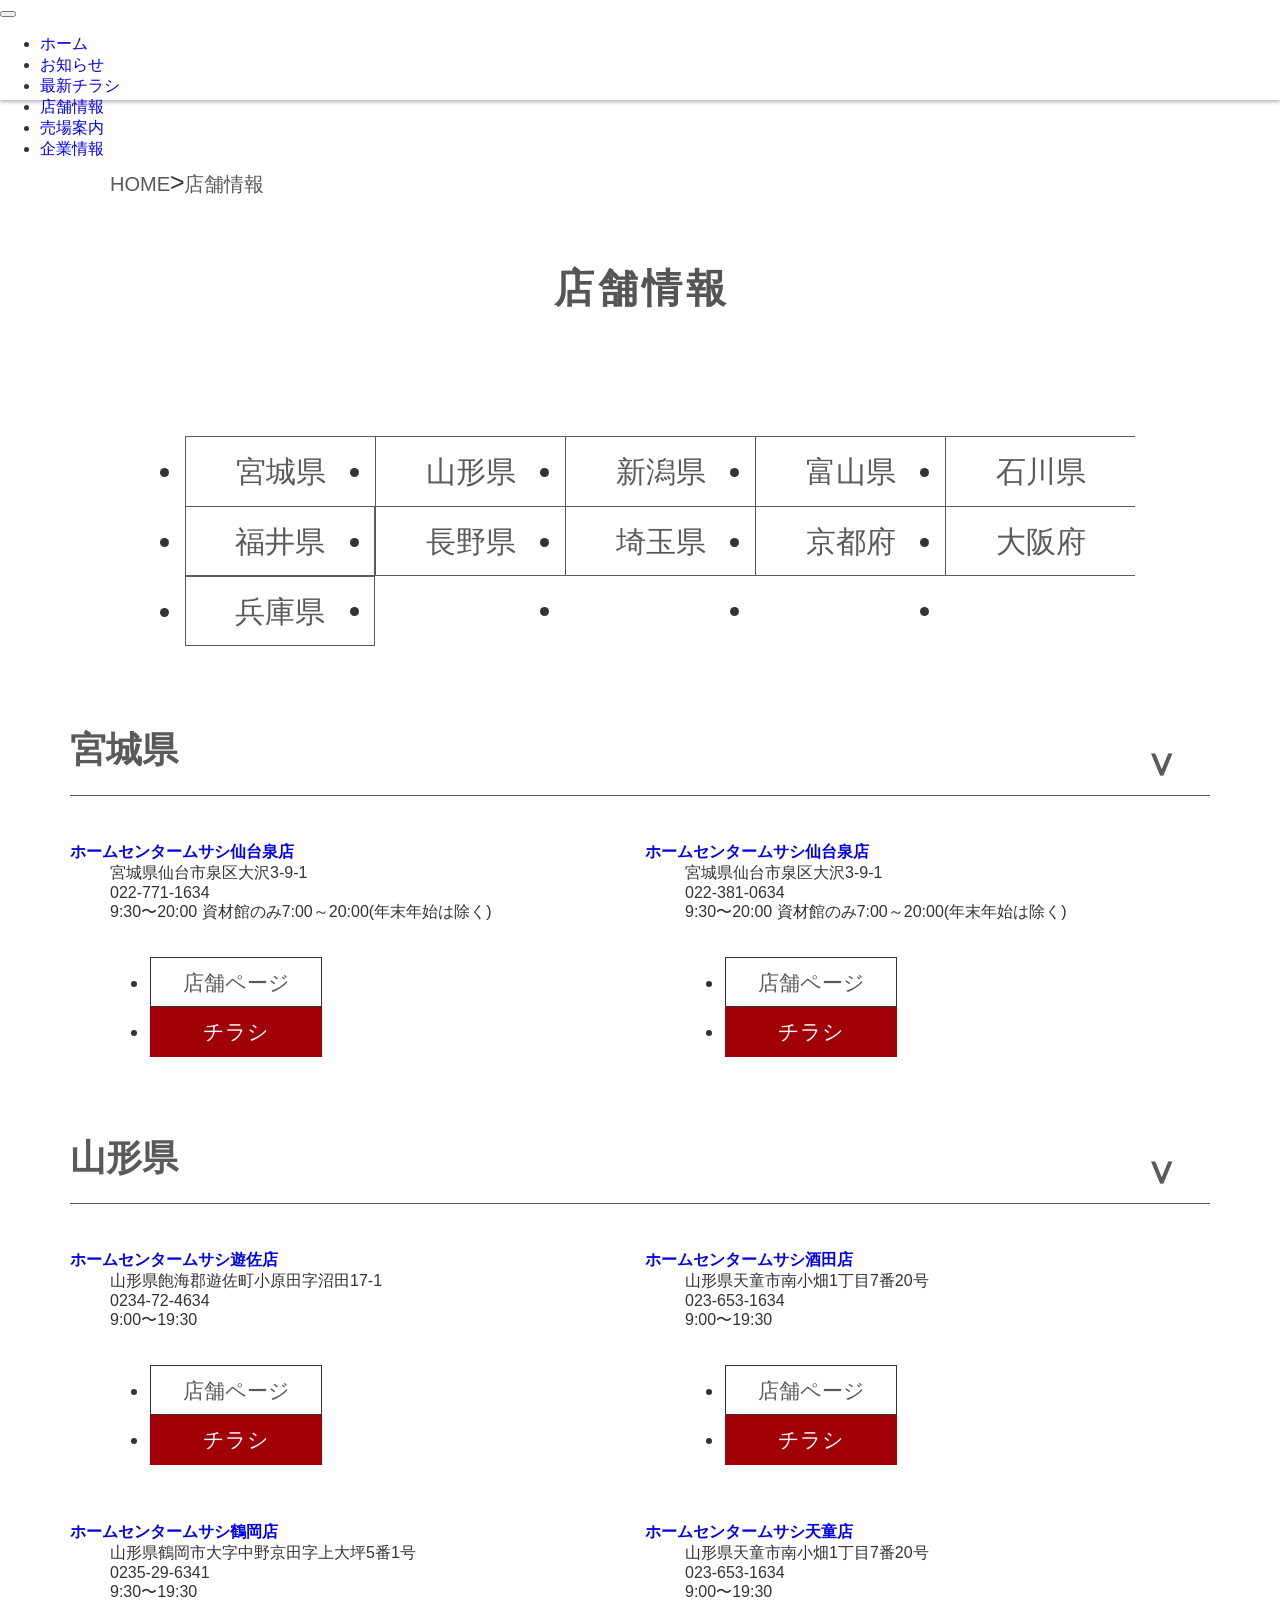
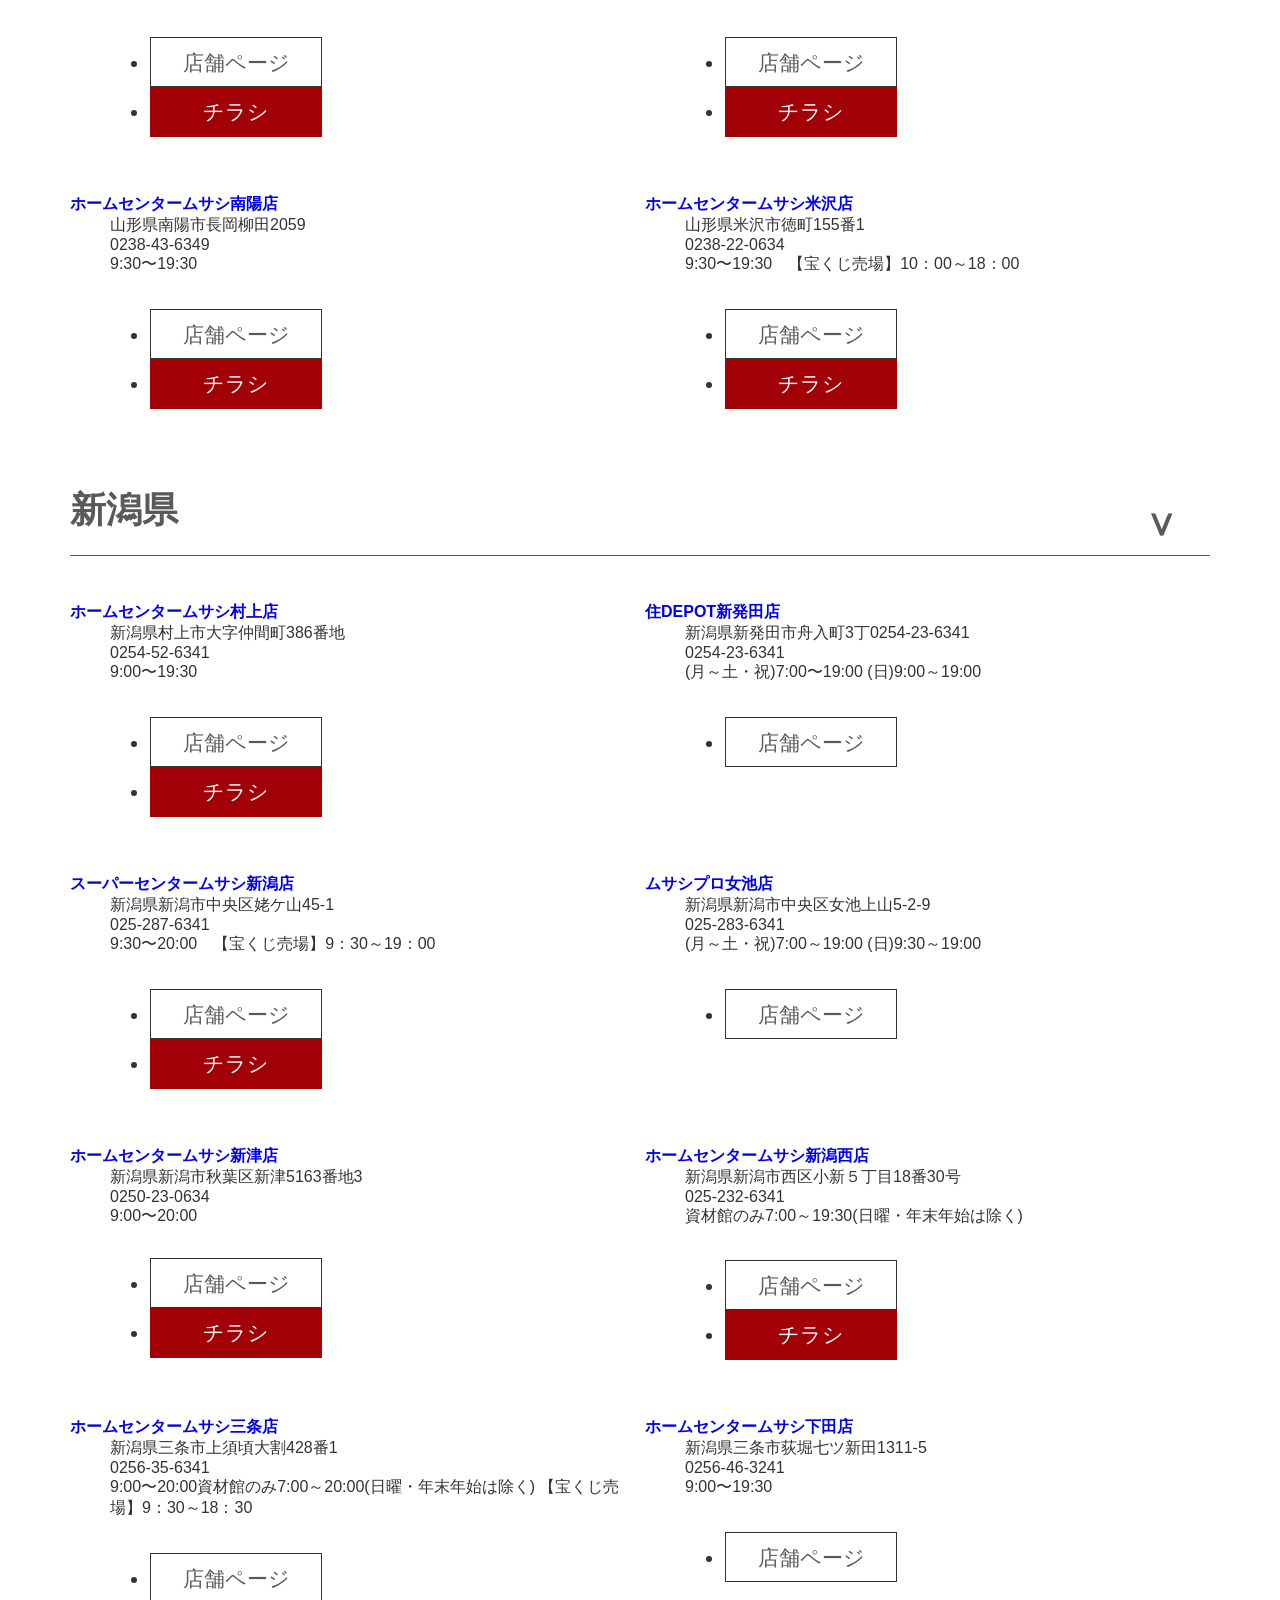
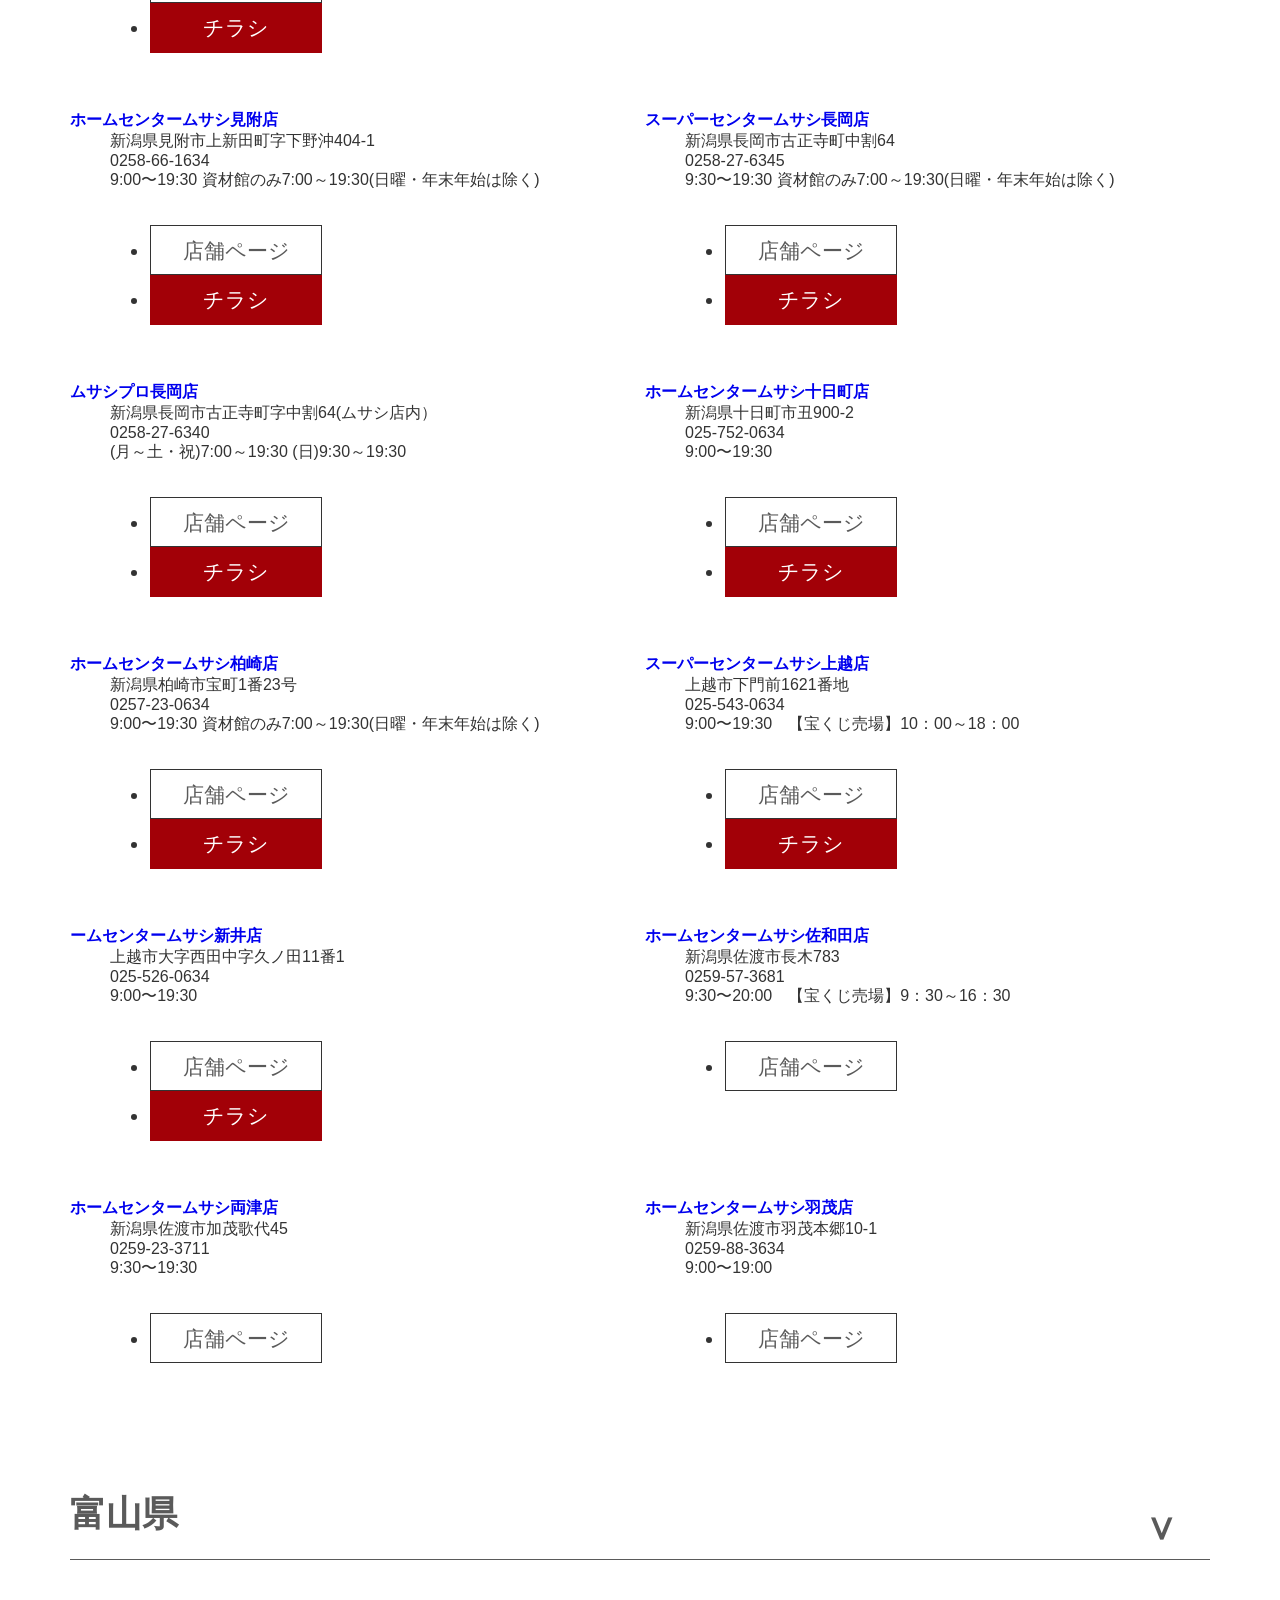
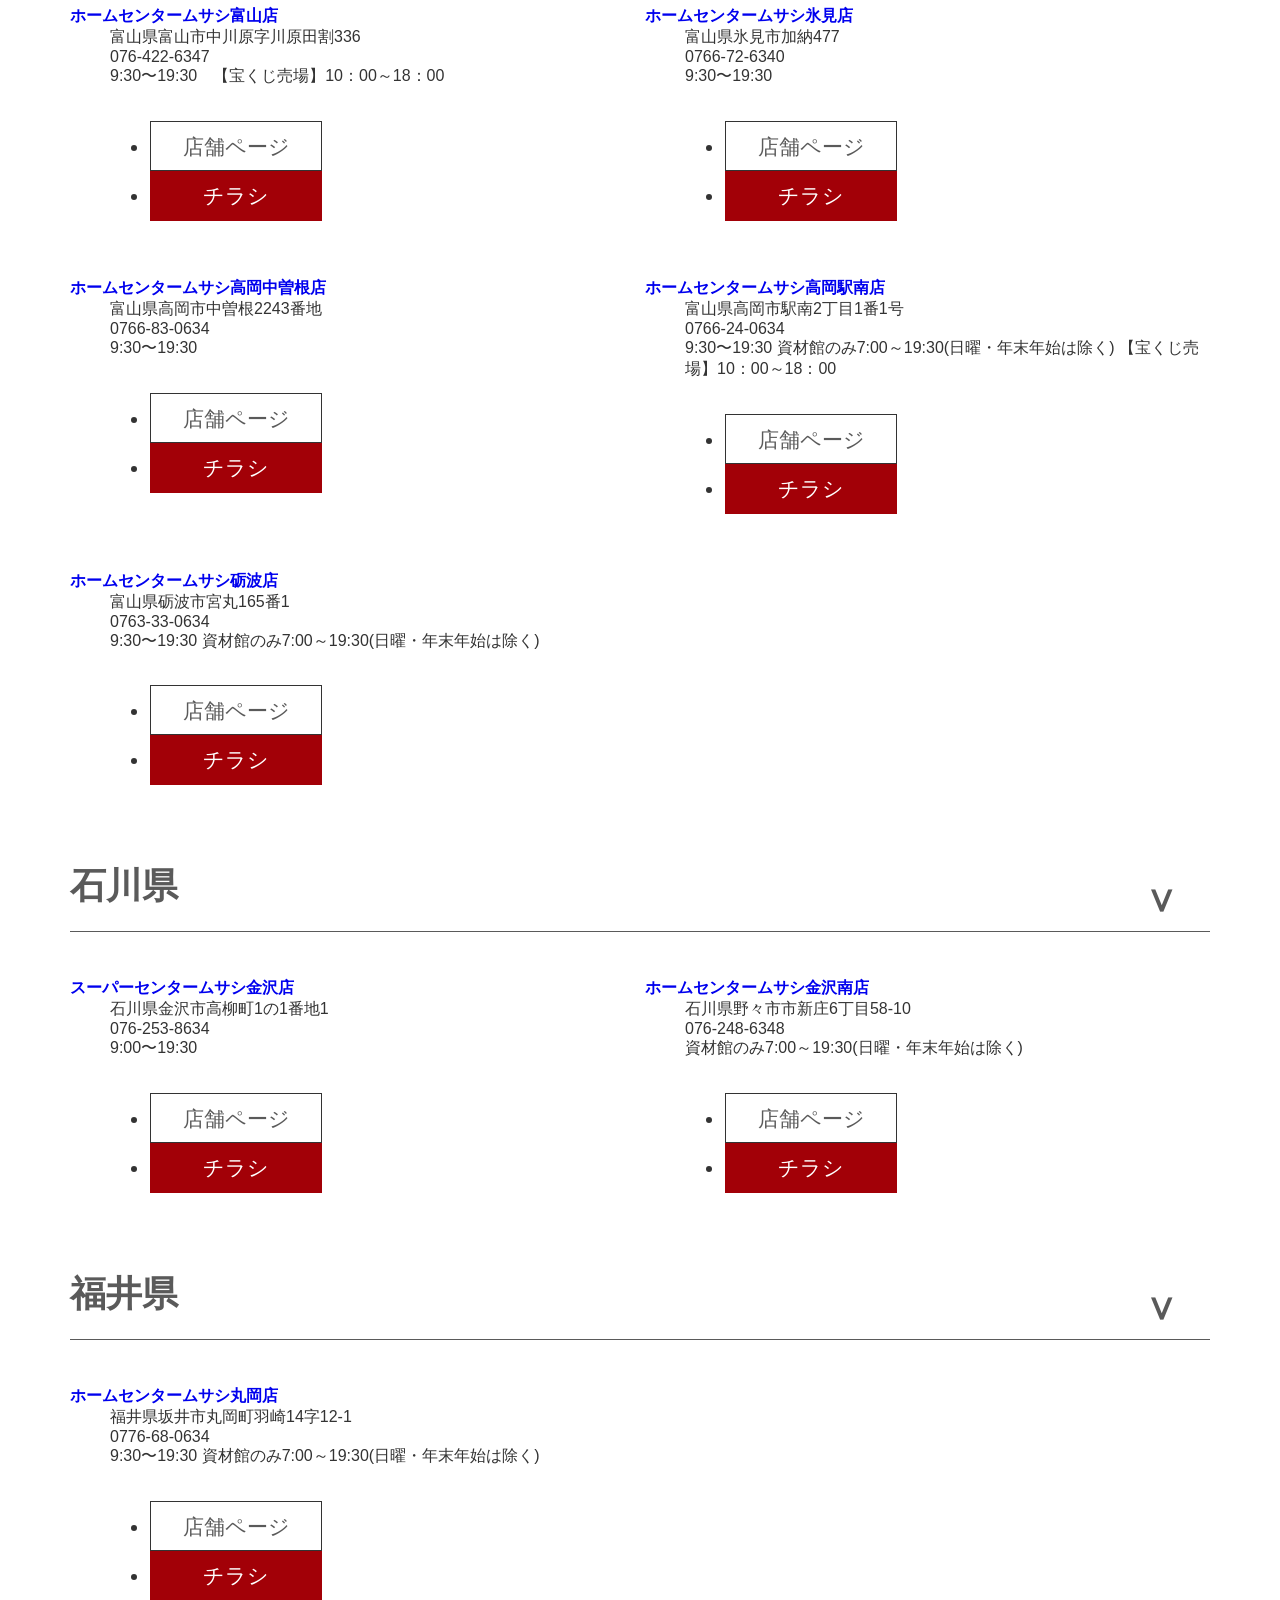
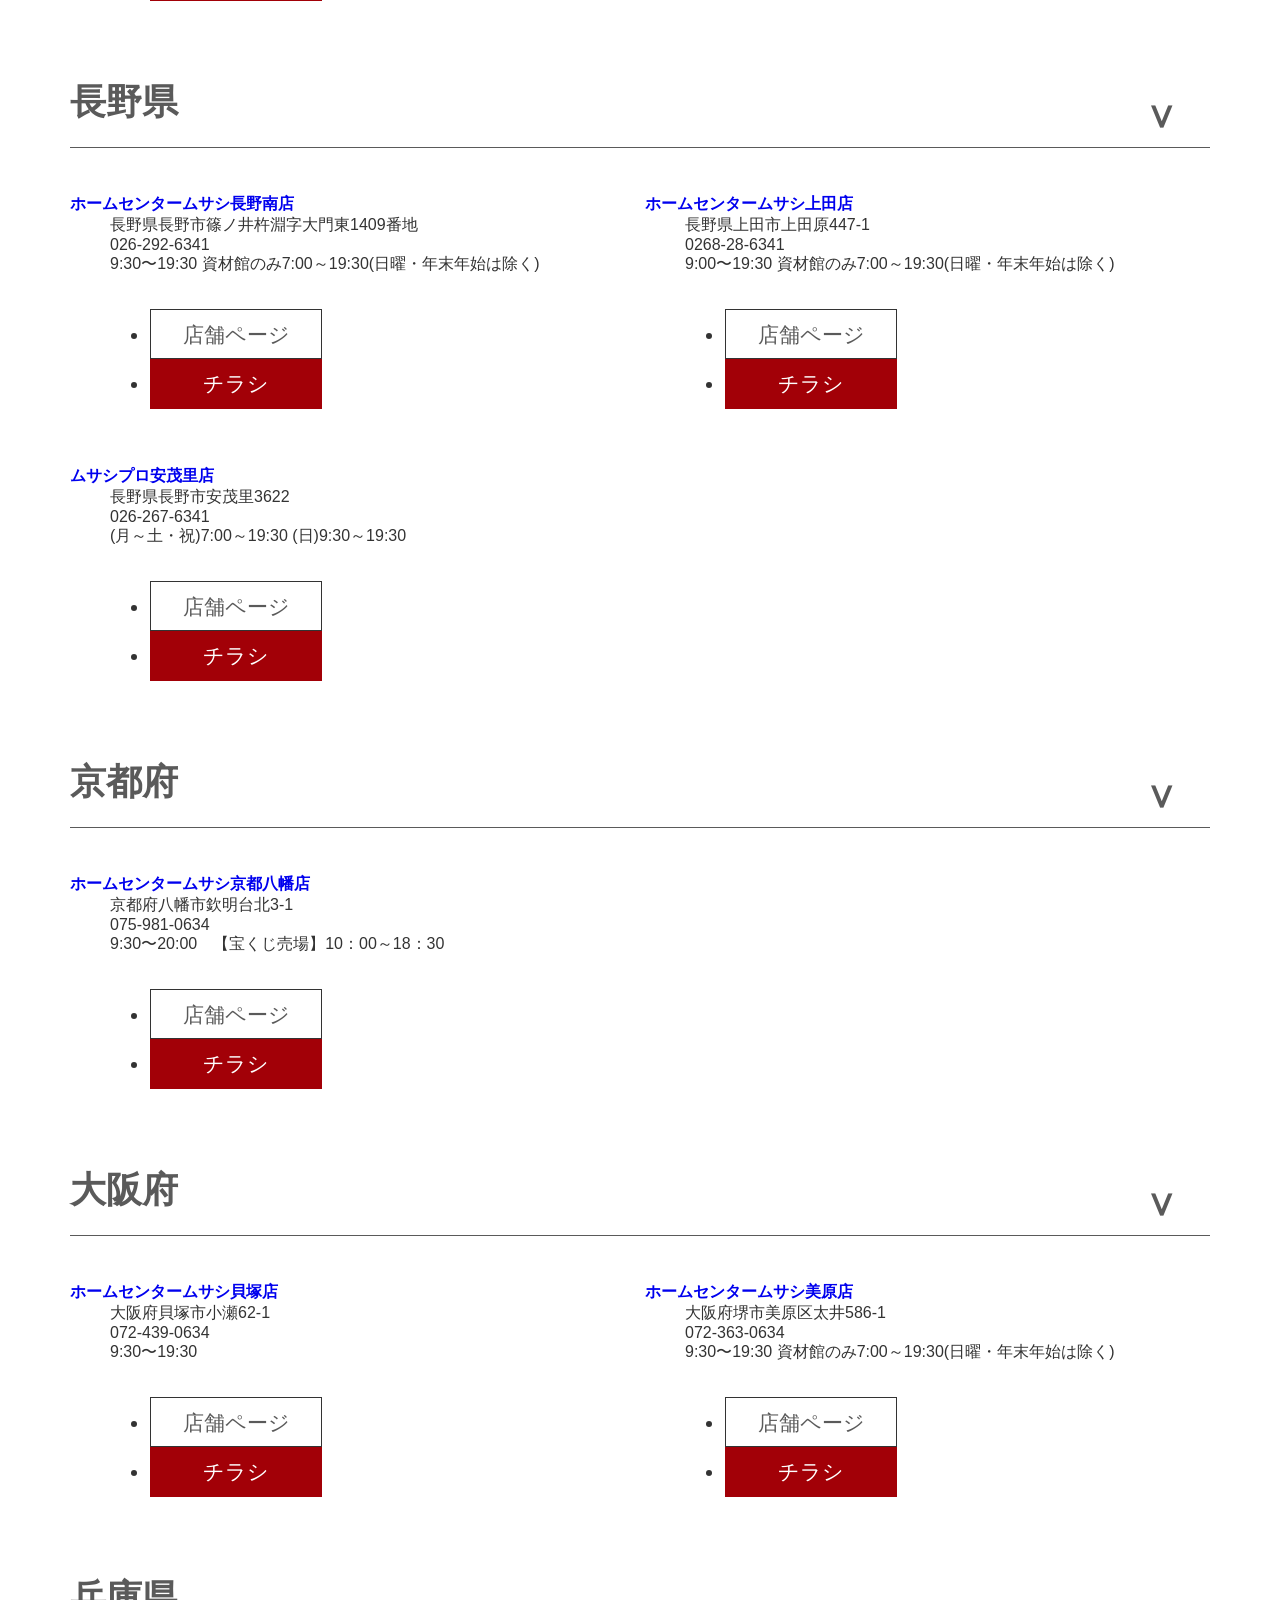
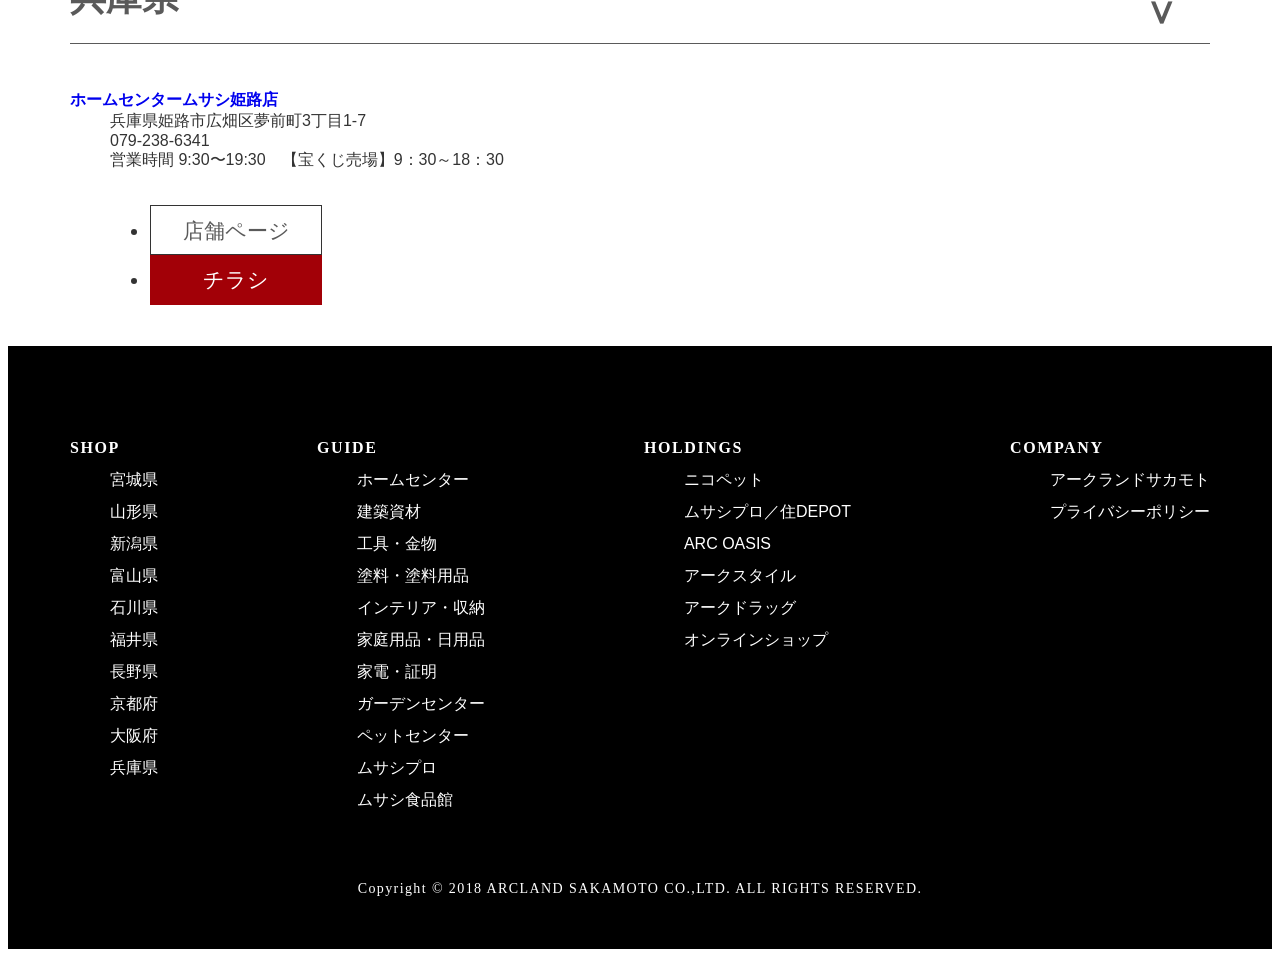
==== shop/index.html @ 6a23edb6 "初回コミット" ====
<!DOCTYPE html>
<html lang="ja">
	<head>
		<meta charset="UTF-8" />
		<meta name="viewport" content="width=device-width, initial-scale=1.0" />
		<meta http-equiv="X-UA-Compatible" content="ie=edge" />
		<meta name="format-detection" content="telephone=no" />
		<title>ホームセンタームサシ - 店舗情報</title>
		<meta
			name="description"
			content="ホームセンタームサシは兵庫県から宮城県までのエリアに41店舗展開しています。各店舗バラエティに富んだ店構えにてお客様のご来店をお待ちして居ります。"
		/>
		<meta
			name="keywords"
			content="ホームセンタームサシ,スーパーセンタームサシ,新潟,山形,宮城,富山,石川,福井,長野,兵庫,大阪,京都"
		/>
		<link href="https://use.fontawesome.com/releases/v5.6.1/css/all.css" rel="stylesheet" />
		<link rel="stylesheet" href="../css/common/reset.css" />
		<link rel="stylesheet" href="css/style.css" />
		<link rel="stylesheet" href="../css/common/common.css" />
		<link rel="stylesheet" href="../css/common/sp.css" />
		<link rel="stylesheet" href="../css/common/zdo_drawer_menu.css" />
	</head>

	<body>
		<div class="wrapper">
			<header id="header">
				<div class="header_top">
					<h1 class="logo">
						<a href="index.html"><img src="../images/common/logp.png" alt=""/></a>
					</h1>
					<div class="zdo_drawer_menu">
						<div class="zdo_drawer_bg"></div>
						<button type="button" class="zdo_drawer_button">
							<span class="zdo_drawer_bar zdo_drawer_bar1"></span>
							<span class="zdo_drawer_bar zdo_drawer_bar2"></span>
							<span class="zdo_drawer_bar zdo_drawer_bar3"></span>
						</button>
						<nav class="zdo_drawer_nav_wrapper">
							<ul class="zdo_drawer_nav">
								<li>
									<a href="../index.html">
										ホーム
									</a>
								</li>
								<li>
									<a href="../news/index.html">
										お知らせ
									</a>
								</li>
								<li>
									<a href="../flyer/index.html">
										最新チラシ
									</a>
								</li>
								<li>
									<a href="index.html">
										店舗情報
									</a>
								</li>
								<li>
									<a href="../guide/index.html">
										売場案内
									</a>
								</li>
								<li>
									<a href="http://www.arcland.co.jp/">
										企業情報
									</a>
								</li>
							</ul>
						</nav>
					</div>
				</div>
			</header>
			<!-- header -->
<div class="container">
<!-- ▼パンくず▼ -->
<div class="topic-path">
<ul>
<li><a href="../index.html">HOME</a></li>
<li><a href="index.html">店舗情報</a></li>
</ul>
</div>
<!-- ▲パンくず▲ -->

<section id="shop">
<div class="center">
<h2 class="heading">店舗情報</h2>
</div>

<section id="list">
<div>
<ul class="flex">
<li><a href="#miyagi">宮城県</a></li>
<li><a href="#yamagata">山形県</a></li>
<li><a href="#niigata">新潟県</a></li>
<li><a href="#toyama">富山県</a></li>
<li><a href="#ishikawa">石川県</a></li>
<li><a href="#fukui">福井県</a></li>
<li><a href="#nagano">長野県</a></li>
<li><a href="#saitama">埼玉県</a></li>
<li><a href="#kyoto">京都府</a></li>
<li><a href="#osaka">大阪府</a></li>
<li><a href="#hyogo">兵庫県</a></li>
<li class="empty_item"></li>
<li class="empty_item"></li>
<li class="empty_item"></li>
<li class="empty_item"></li>
</ul>
</div>
</section>
<sction id="miyagi">
<h3 class="heading3">宮城県</h3>
<div class="flex-col2">
<div class="flex-child">
<dl>
<dt class="shopLink bold"><a href="sendaiizumi/index.html">ホームセンタームサシ仙台泉店</a></dt>
<dd>宮城県仙台市泉区大沢3-9-1</dd>
<dd><i class="icon tel"></i>022-771-1634</dd>
<dd><i class="icon time"></i>9:30〜20:00 資材館のみ7:00～20:00(年末年始は除く)</dd>
<dd class="common_mg1">
<ul>
<li><a href="sendaiizumi/index.html">店舗ページ</a></li>
<li><a href="#">チラシ</a></li>
</ul>
</dd>
</dl>
</div>
<div class="flex-child">
<dl>
<dt class="shopLink bold"><a href="#">ホームセンタームサシ仙台泉店</a></dt>
<dd>宮城県仙台市泉区大沢3-9-1</dd>
<dd><i class="icon tel"></i>022-381-0634</dd>
<dd><i class="icon time"></i>9:30〜20:00 資材館のみ7:00～20:00(年末年始は除く)</dd>
<dd class="common_mg1">
<ul>
<li><a href="#">店舗ページ</a></li>
<li><a href="#">チラシ</a></li>
</ul>
</dd>
</dl>
</div>
</div>
</sction>
<sction id="yamagata">
<h3 class="heading3">山形県</h3>
<div class="flex-col2">
<div class="flex-child">
<dl>
<dt class="shopLink bold"><a href="#">ホームセンタームサシ遊佐店</a></dt>
<dd>山形県飽海郡遊佐町小原田字沼田17-1</dd>
<dd><i class="icon tel"></i>0234-72-4634</dd>
<dd><i class="icon time"></i>9:00〜19:30</dd>
<dd class="common_mg1">
<ul>
<li><a href="#">店舗ページ</a></li>
<li><a href="#">チラシ</a></li>
</ul>
</dd>
</dl>
</div>
<div class="flex-child">
<dl>
<dt class="shopLink bold"><a href="#">ホームセンタームサシ酒田店</a></dt>
<dd>山形県天童市南小畑1丁目7番20号</dd>
<dd><i class="icon tel"></i>023-653-1634</dd>
<dd><i class="icon time"></i>9:00〜19:30</dd>
<dd class="common_mg1">
<ul>
<li><a href="#">店舗ページ</a></li>
<li><a href="#">チラシ</a></li>
</ul>
</dd>
</dl>
</div>

<div class="flex-child">
<dl>
<dt class="shopLink bold"><a href="#">ホームセンタームサシ鶴岡店</a></dt>
<dd>山形県鶴岡市大字中野京田字上大坪5番1号</dd>
<dd><i class="icon tel"></i>0235-29-6341</dd>
<dd><i class="icon time"></i>9:30〜19:30</dd>
<dd class="common_mg1">
<ul>
<li><a href="#">店舗ページ</a></li>
<li><a href="#">チラシ</a></li>
</ul>
</dd>
</dl>
</div>
<div class="flex-child">
<dl>
<dt class="shopLink bold"><a href="#">ホームセンタームサシ天童店</a></dt>
<dd>山形県天童市南小畑1丁目7番20号</dd>
<dd><i class="icon tel"></i>023-653-1634</dd>
<dd><i class="icon time"></i>9:00〜19:30</dd>
<dd class="common_mg1">
<ul>
<li><a href="#">店舗ページ</a></li>
<li><a href="#">チラシ</a></li>
</ul>
</dd>
</dl>
</div>
<div class="flex-child">
<dl>
<dt class="shopLink bold"><a href="#">ホームセンタームサシ南陽店</a></dt>
<dd>山形県南陽市長岡柳田2059</dd>
<dd><i class="icon tel"></i>0238-43-6349</dd>
<dd><i class="icon time"></i>9:30〜19:30</dd>
<dd class="common_mg1">
<ul>
<li><a href="#">店舗ページ</a></li>
<li><a href="#">チラシ</a></li>
</ul>
</dd>
</dl>
</div>
<div class="flex-child">
<dl>
<dt class="shopLink bold"><a href="#">ホームセンタームサシ米沢店</a></dt>
<dd>山形県米沢市徳町155番1</dd>
<dd><i class="icon tel"></i>0238-22-0634</dd>
<dd><i class="icon time"></i>9:30〜19:30　【宝くじ売場】10：00～18：00</dd>
<dd class="common_mg1">
<ul>
<li><a href="#">店舗ページ</a></li>
<li><a href="#">チラシ</a></li>
</ul>
</dd>
</dl>
</div>
</div>
</sction>
<sction id="niigata">
<h3 class="heading3">新潟県</h3>
<div class="flex-col2">
<div class="flex-child">
<dl>
<dt class="shopLink bold"><a href="#">ホームセンタームサシ村上店</a></dt>
<dd>新潟県村上市大字仲間町386番地</dd>
<dd><i class="icon tel"></i>0254-52-6341</dd>
<dd><i class="icon time"></i>9:00〜19:30</dd>
<dd class="common_mg1">
<ul>
<li><a href="#">店舗ページ</a></li>
<li><a href="#">チラシ</a></li>
</ul>
</dd>
</dl>
</div>
<div class="flex-child">
<dl>
<dt class="shopLink bold"><a href="#">住DEPOT新発田店</a></dt>
<dd>新潟県新発田市舟入町3丁0254-23-6341</dd>
<dd><i class="icon tel"></i>0254-23-6341</dd>
<dd><i class="icon time"></i>(月～土・祝)7:00〜19:00 (日)9:00～19:00</dd>
<dd class="common_mg1">
<ul>
<li><a href="#">店舗ページ</a></li>
<li class="none"><a href="#">チラシ</a></li>
</ul>
</dd>
</dl>
</div>
<div class="flex-child">
<dl>
<dt class="shopLink bold"><a href="#">スーパーセンタームサシ新潟店</a></dt>
<dd>新潟県新潟市中央区姥ケ山45-1</dd>
<dd><i class="icon tel"></i>025-287-6341</dd>
<dd><i class="icon time"></i>9:30〜20:00　【宝くじ売場】9：30～19：00</dd>
<dd class="common_mg1">
<ul>
<li><a href="#">店舗ページ</a></li>
<li><a href="#">チラシ</a></li>
</ul>
</dd>
</dl>
</div>
<div class="flex-child">
<dl>
<dt class="shopLink bold"><a href="#">ムサシプロ女池店</a></dt>
<dd>新潟県新潟市中央区女池上山5-2-9</dd>
<dd><i class="icon tel"></i>025-283-6341</dd>
<dd><i class="icon time"></i>(月～土・祝)7:00～19:00 (日)9:30～19:00</dd>
<dd class="common_mg1">
<ul>
<li><a href="#">店舗ページ</a></li>
<li class="none"><a href="#">チラシ</a></li>
</ul>
</dd>
</dl>
</div>
<div class="flex-child">
<dl>
<dt class="shopLink bold"><a href="#">ホームセンタームサシ新津店</a></dt>
<dd>新潟県新潟市秋葉区新津5163番地3</dd>
<dd><i class="icon tel"></i>0250-23-0634</dd>
<dd><i class="icon time"></i>9:00〜20:00</dd>
<dd>
<ul class="common_mg1">
<li><a href="#">店舗ページ</a></li>
<li><a href="#">チラシ</a></li>
</ul>
</dd>
</dl>
</div>
<div class="flex-child">
<dl>
<dt class="shopLink bold"><a href="#">ホームセンタームサシ新潟西店</a></dt>
<dd>新潟県新潟市西区小新５丁目18番30号</dd>
<dd><i class="icon tel"></i>025-232-6341</dd>
<dd><i class="icon time"></i>資材館のみ7:00～19:30(日曜・年末年始は除く)</dd>
<dd class="common_mg1">
<ul>
<li><a href="#">店舗ページ</a></li>
<li><a href="#">チラシ</a></li>
</ul>
</dd>
</dl>
</div>
<div class="flex-child">
<dl>
<dt class="shopLink bold"><a href="#">ホームセンタームサシ三条店</a></dt>
<dd>新潟県三条市上須頃大割428番1</dd>
<dd><i class="icon tel"></i>0256-35-6341</dd>
<dd>
<i class="icon time"></i>9:00〜20:00資材館のみ7:00～20:00(日曜・年末年始は除く)
【宝くじ売場】9：30～18：30
</dd>
<dd class="common_mg1">
<ul>
<li><a href="#">店舗ページ</a></li>
<li><a href="#">チラシ</a></li>
</ul>
</dd>
</dl>
</div>
<div class="flex-child">
<dl>
<dt class="shopLink bold"><a href="#">ホームセンタームサシ下田店</a></dt>
<dd>新潟県三条市荻堀七ツ新田1311-5</dd>
<dd><i class="icon tel"></i>0256-46-3241</dd>
<dd><i class="icon time"></i>9:00〜19:30</dd>
<dd class="common_mg1">
<ul>
<li><a href="#">店舗ページ</a></li>
<li class="none"><a href="#">チラシ</a></li>
</ul>
</dd>
</dl>
</div>
<div class="flex-child">
<dl>
<dt class="shopLink bold"><a href="#">ホームセンタームサシ見附店</a></dt>
<dd>新潟県見附市上新田町字下野沖404-1</dd>
<dd><i class="icon tel"></i>0258-66-1634</dd>
<dd><i class="icon time"></i>9:00〜19:30 資材館のみ7:00～19:30(日曜・年末年始は除く)</dd>
<dd class="common_mg1">
<ul>
<li><a href="#">店舗ページ</a></li>
<li><a href="#">チラシ</a></li>
</ul>
</dd>
</dl>
</div>
<div class="flex-child">
<dl>
<dt class="shopLink bold"><a href="#">スーパーセンタームサシ長岡店</a></dt>
<dd>新潟県長岡市古正寺町中割64</dd>
<dd><i class="icon tel"></i>0258-27-6345</dd>
<dd><i class="icon time"></i>9:30〜19:30 資材館のみ7:00～19:30(日曜・年末年始は除く)</dd>
<dd class="common_mg1">
<ul>
<li><a href="#">店舗ページ</a></li>
<li><a href="#">チラシ</a></li>
</ul>
</dd>
</dl>
</div>
<div class="flex-child">
<dl>
<dt class="shopLink bold"><a href="#">ムサシプロ長岡店</a></dt>
<dd>新潟県長岡市古正寺町字中割64(ムサシ店内）</dd>
<dd><i class="icon tel"></i>0258-27-6340</dd>
<dd><i class="icon time"></i>(月～土・祝)7:00～19:30 (日)9:30～19:30</dd>
<dd class="common_mg1">
<ul>
<li><a href="#">店舗ページ</a></li>
<li><a href="#">チラシ</a></li>
</ul>
</dd>
</dl>
</div>
<div class="flex-child">
<dl>
<dt class="shopLink bold"><a href="#">ホームセンタームサシ十日町店</a></dt>
<dd>新潟県十日町市丑900-2</dd>
<dd><i class="icon tel"></i>025-752-0634</dd>
<dd><i class="icon time"></i>9:00〜19:30</dd>
<dd class="common_mg1">
<ul>
<li><a href="#">店舗ページ</a></li>
<li><a href="#">チラシ</a></li>
</ul>
</dd>
</dl>
</div>
<div class="flex-child">
<dl>
<dt class="shopLink bold"><a href="#">ホームセンタームサシ柏崎店</a></dt>
<dd>新潟県柏崎市宝町1番23号</dd>
<dd><i class="icon tel"></i>0257-23-0634</dd>
<dd><i class="icon time"></i>9:00〜19:30 資材館のみ7:00～19:30(日曜・年末年始は除く)</dd>
<dd class="common_mg1">
<ul>
<li><a href="#">店舗ページ</a></li>
<li><a href="#">チラシ</a></li>
</ul>
</dd>
</dl>
</div>
<div class="flex-child">
<dl>
<dt class="shopLink bold"><a href="#">スーパーセンタームサシ上越店</a></dt>
<dd>上越市下門前1621番地</dd>
<dd><i class="icon tel"></i>025-543-0634</dd>
<dd><i class="icon time"></i>9:00〜19:30　【宝くじ売場】10：00～18：00</dd>
<dd class="common_mg1">
<ul>
<li><a href="#">店舗ページ</a></li>
<li><a href="#">チラシ</a></li>
</ul>
</dd>
</dl>
</div>
<div class="flex-child">
<dl>
<dt class="shopLink bold"><a href="#">ームセンタームサシ新井店</a></dt>
<dd>上越市大字西田中字久ノ田11番1</dd>
<dd><i class="icon tel"></i>025-526-0634</dd>
<dd><i class="icon time"></i>9:00〜19:30</dd>
<dd class="common_mg1">
<ul>
<li><a href="#">店舗ページ</a></li>
<li><a href="#">チラシ</a></li>
</ul>
</dd>
</dl>
</div>
<div class="flex-child">
<dl>
<dt class="shopLink bold"><a href="#">ホームセンタームサシ佐和田店</a></dt>
<dd>新潟県佐渡市長木783</dd>
<dd><i class="icon tel"></i>0259-57-3681</dd>
<dd><i class="icon time"></i>9:30〜20:00　【宝くじ売場】9：30～16：30</dd>
<dd class="common_mg1">
<ul>
<li><a href="#">店舗ページ</a></li>
<li class="none"><a href="#">チラシ</a></li>
</ul>
</dd>
</dl>
</div>
<div class="flex-child">
<dl>
<dt class="shopLink bold"><a href="#">ホームセンタームサシ両津店</a></dt>
<dd>新潟県佐渡市加茂歌代45</dd>
<dd><i class="icon tel"></i>0259-23-3711</dd>
<dd><i class="icon time"></i>9:30〜19:30</dd>
<dd class="common_mg1">
<ul>
<li><a href="#">店舗ページ</a></li>
<li class="none"><a href="#">チラシ</a></li>
</ul>
</dd>
</dl>
</div>
<div class="flex-child">
<dl>
<dt class="shopLink bold"><a href="#">ホームセンタームサシ羽茂店</a></dt>
<dd>新潟県佐渡市羽茂本郷10-1</dd>
<dd><i class="icon tel"></i>0259-88-3634</dd>
<dd><i class="icon time"></i>9:00〜19:00</dd>
<dd class="common_mg1">
<ul>
<li><a href="#">店舗ページ</a></li>
<li class="none"><a href="#">チラシ</a></li>
</ul>
</dd>
</dl>
</div>
</div>
</sction>
<sction id="toyama">
<h3 class="heading3">富山県</h3>
<div class="flex-col2">
<div class="flex-child">
<dl>
<dt class="shopLink bold"><a href="#">ホームセンタームサシ富山店</a></dt>
<dd>富山県富山市中川原字川原田割336</dd>
<dd><i class="icon tel"></i>076-422-6347</dd>
<dd><i class="icon time"></i>9:30〜19:30　【宝くじ売場】10：00～18：00</dd>
<dd class="common_mg1">
<ul>
<li><a href="#">店舗ページ</a></li>
<li><a href="#">チラシ</a></li>
</ul>
</dd>
</dl>
</div>
<div class="flex-child">
<dl>
<dt class="shopLink bold"><a href="#">ホームセンタームサシ氷見店</a></dt>
<dd>富山県氷見市加納477</dd>
<dd><i class="icon tel"></i>0766-72-6340</dd>
<dd><i class="icon time"></i>9:30〜19:30</dd>
<dd class="common_mg1">
<ul>
<li><a href="#">店舗ページ</a></li>
<li><a href="#">チラシ</a></li>
</ul>
</dd>
</dl>
</div>
<div class="flex-child">
<dl>
<dt class="shopLink bold"><a href="#">ホームセンタームサシ高岡中曽根店</a></dt>
<dd>富山県高岡市中曽根2243番地</dd>
<dd><i class="icon tel"></i>0766-83-0634</dd>
<dd><i class="icon time"></i>9:30〜19:30</dd>
<dd class="common_mg1">
<ul>
<li><a href="#">店舗ページ</a></li>
<li><a href="#">チラシ</a></li>
</ul>
</dd>
</dl>
</div>
<div class="flex-child">
<dl>
<dt class="shopLink bold"><a href="#">ホームセンタームサシ高岡駅南店</a></dt>
<dd>富山県高岡市駅南2丁目1番1号</dd>
<dd><i class="icon tel"></i>0766-24-0634</dd>
<dd>
<i class="icon time"></i>9:30〜19:30 資材館のみ7:00～19:30(日曜・年末年始は除く)
【宝くじ売場】10：00～18：00
</dd>
<dd class="common_mg1">
<ul>
<li><a href="#">店舗ページ</a></li>
<li><a href="#">チラシ</a></li>
</ul>
</dd>
</dl>
</div>
<div class="flex-child">
<dl>
<dt class="shopLink bold"><a href="#">ホームセンタームサシ砺波店</a></dt>
<dd>富山県砺波市宮丸165番1</dd>
<dd><i class="icon tel"></i>0763-33-0634</dd>
<dd><i class="icon time"></i>9:30〜19:30 資材館のみ7:00～19:30(日曜・年末年始は除く)</dd>
<dd class="common_mg1">
<ul>
<li><a href="#">店舗ページ</a></li>
<li><a href="#">チラシ</a></li>
</ul>
</dd>
</dl>
</div>
</div>
</sction>
<sction id="ishikawa">
<h3 class="heading3">石川県</h3>
<div class="flex-col2">
<div class="flex-child">
<dl>
<dt class="shopLink bold"><a href="#">スーパーセンタームサシ金沢店</a></dt>
<dd>石川県金沢市高柳町1の1番地1</dd>
<dd><i class="icon tel"></i>076-253-8634</dd>
<dd><i class="icon time"></i>9:00〜19:30</dd>
<dd class="common_mg1">
<ul>
<li><a href="#">店舗ページ</a></li>
<li><a href="#">チラシ</a></li>
</ul>
</dd>
</dl>
</div>
<div class="flex-child">
<dl>
<dt class="shopLink bold"><a href="#">ホームセンタームサシ金沢南店</a></dt>
<dd>石川県野々市市新庄6丁目58-10</dd>
<dd><i class="icon tel"></i>076-248-6348</dd>
<dd><i class="icon time"></i>資材館のみ7:00～19:30(日曜・年末年始は除く)</dd>
<dd class="common_mg1">
<ul>
<li><a href="#">店舗ページ</a></li>
<li><a href="#">チラシ</a></li>
</ul>
</dd>
</dl>
</div>
</div>
</sction>
<sction id="fukui">
<h3 class="heading3">福井県</h3>
<div class="flex-col2">
<div class="flex-child">
<dl>
<dt class="shopLink bold"><a href="#">ホームセンタームサシ丸岡店</a></dt>
<dd>福井県坂井市丸岡町羽崎14字12-1</dd>
<dd><i class="icon tel"></i>0776-68-0634</dd>
<dd><i class="icon time"></i>9:30〜19:30 資材館のみ7:00～19:30(日曜・年末年始は除く)</dd>
<dd class="common_mg1">
<ul>
<li><a href="#">店舗ページ</a></li>
<li><a href="#">チラシ</a></li>
</ul>
</dd>
</dl>
</div>
</div>
</sction>
<sction id="nagano">
<h3 class="heading3">長野県</h3>
<div class="flex-col2">
<div class="flex-child">
<dl>
<dt class="shopLink bold"><a href="#">ホームセンタームサシ長野南店</a></dt>
<dd>長野県長野市篠ノ井杵淵字大門東1409番地</dd>
<dd><i class="icon tel"></i>026-292-6341</dd>
<dd><i class="icon time"></i>9:30〜19:30 資材館のみ7:00～19:30(日曜・年末年始は除く)</dd>
<dd class="common_mg1">
<ul>
<li><a href="#">店舗ページ</a></li>
<li><a href="#">チラシ</a></li>
</ul>
</dd>
</dl>
</div>
<div class="flex-child">
<dl>
<dt class="shopLink bold"><a href="#">ホームセンタームサシ上田店</a></dt>
<dd>長野県上田市上田原447-1</dd>
<dd><i class="icon tel"></i>0268-28-6341</dd>
<dd><i class="icon time"></i>9:00〜19:30 資材館のみ7:00～19:30(日曜・年末年始は除く)</dd>
<dd class="common_mg1">
<ul>
<li><a href="#">店舗ページ</a></li>
<li><a href="#">チラシ</a></li>
</ul>
</dd>
</dl>
</div>
<div class="flex-child">
<dl>
<dt class="shopLink bold"><a href="#">ムサシプロ安茂里店</a></dt>
<dd>長野県長野市安茂里3622</dd>
<dd><i class="icon tel"></i>026-267-6341</dd>
<dd><i class="icon time"></i>(月～土・祝)7:00～19:30 (日)9:30～19:30</dd>
<dd class="common_mg1">
<ul>
<li><a href="#">店舗ページ</a></li>
<li><a href="#">チラシ</a></li>
</ul>
</dd>
</dl>
</div>
</div>
</sction>
<sction id="kyoto">
<h3 class="heading3">京都府</h3>
<div class="flex-col2">
<div class="flex-child">
<dl>
<dt class="shopLink bold"><a href="#">ホームセンタームサシ京都八幡店</a></dt>
<dd>京都府八幡市欽明台北3-1</dd>
<dd><i class="icon tel"></i>075-981-0634</dd>
<dd><i class="icon time"></i>9:30〜20:00　【宝くじ売場】10：00～18：30</dd>
<dd class="common_mg1">
<ul>
<li><a href="#">店舗ページ</a></li>
<li><a href="#">チラシ</a></li>
</ul>
</dd>
</dl>
</div>
</div>
</sction>
<sction id="osaka">
<h3 class="heading3">大阪府</h3>
<div class="flex-col2">
<div class="flex-child">
<dl>
<dt class="shopLink bold"><a href="#">ホームセンタームサシ貝塚店</a></dt>
<dd>大阪府貝塚市小瀬62-1</dd>
<dd><i class="icon tel"></i>072-439-0634</dd>
<dd><i class="icon time"></i>9:30〜19:30</dd>
<dd class="common_mg1">
<ul>
<li><a href="#">店舗ページ</a></li>
<li><a href="#">チラシ</a></li>
</ul>
</dd>
</dl>
</div>
<div class="flex-child">
<dl>
<dt class="shopLink bold"><a href="#">ホームセンタームサシ美原店</a></dt>
<dd>大阪府堺市美原区太井586-1</dd>
<dd><i class="icon tel"></i>072-363-0634</dd>
<dd><i class="icon time"></i>9:30〜19:30 資材館のみ7:00～19:30(日曜・年末年始は除く)</dd>
<dd class="common_mg1">
<ul>
<li><a href="#">店舗ページ</a></li>
<li><a href="#">チラシ</a></li>
</ul>
</dd>
</dl>
</div>
</div>
</sction>
<sction id="hyogo">
<h3 class="heading3">兵庫県</h3>
<div class="flex-col2">
<div class="flex-child">
<dl>
<dt class="shopLink bold"><a href="#">ホームセンタームサシ姫路店</a></dt>
<dd>兵庫県姫路市広畑区夢前町3丁目1-7</dd>
<dd><i class="icon tel"></i>079-238-6341</dd>
<dd><i class="icon time"></i>営業時間 9:30〜19:30　【宝くじ売場】9：30～18：30</dd>
<dd class="common_mg1">
<ul>
<li><a href="#">店舗ページ</a></li>
<li><a href="#">チラシ</a></li>
</ul>
</dd>
</dl>
</div>
</div>
</sction>
</section>
</div>
<!-- container -->

			<footer id="footer">
				<div class="flex">
					<div>
						<dl>
							<dt class="bold"><a href="#">SHOP</a></dt>
							<dd><a href="#">宮城県</a></dd>
							<dd><a href="#">山形県</a></dd>
							<dd><a href="#">新潟県</a></dd>
							<dd><a href="#">富山県</a></dd>
							<dd><a href="#">石川県</a></dd>
							<dd><a href="#">福井県</a></dd>
							<dd><a href="#">長野県</a></dd>
							<dd><a href="#">京都府</a></dd>
							<dd><a href="#">大阪府</a></dd>
							<dd><a href="#">兵庫県</a></dd>
						</dl>
					</div>
					<div>
						<dl>
							<dt class="bold"><a href="#">GUIDE</a></dt>
							<dd><a href="#">ホームセンター</a></dd>
							<dd><a href="#">建築資材</a></dd>
							<dd><a href="#">工具・金物</a></dd>
							<dd><a href="#">塗料・塗料用品</a></dd>
							<dd><a href="#">インテリア・収納</a></dd>
							<dd><a href="#">家庭用品・日用品</a></dd>
							<dd><a href="#">家電・証明</a></dd>
							<dd><a href="#">ガーデンセンター</a></dd>
							<dd><a href="#">ペットセンター</a></dd>
							<dd><a href="#">ムサシプロ</a></dd>
							<dd><a href="#">ムサシ食品館</a></dd>
						</dl>
					</div>
					<div>
						<dl>
							<dt class="bold"><a href="#">HOLDINGS</a></dt>
							<dd><a href="#">ニコペット</a></dd>
							<dd><a href="#">ムサシプロ／住DEPOT</a></dd>
							<dd><a href="#">ARC OASIS</a></dd>
							<dd><a href="#">アークスタイル</a></dd>
							<dd><a href="#">アークドラッグ</a></dd>
							<dd><a href="#">オンラインショップ</a></dd>
						</dl>
					</div>
					<div>
						<dl>
							<dt class="bold"><a href="#">COMPANY</a></dt>
							<dd><a href="#">アークランドサカモト</a></dd>
							<dd><a href="#">プライバシーポリシー</a></dd>
						</dl>
					</div>
				</div>
				<p>
					<small>Copyright © 2018 ARCLAND SAKAMOTO CO.,LTD. ALL RIGHTS RESERVED.</small>
				</p>
			</footer>
			<!--footer-->
		</div>
		<!-- wrapper -->
		<script src="../js/jquery-2.1.1.min.js"></script>
		<script src="../js/zdo_drawer_menu.js"></script>
	</body>
</html>
---- css/common/common.css ----
@charset 'utf-8';

/* ベース
==================== */

html {
	font-size: 62.5%;
}

body {
	background-color: #fff;
	color: #333;
	font-family: "游ゴシック Medium", "Yu Gothic Medium", "游ゴシック体", "YuGothic", "ヒラギノ角ゴ ProN W3", "Hiragino Kaku Gothic ProN", "メイリオ", "Meiryo", "verdana", sans-serif;
	font-size: 1.6rem;
}

*,
*::before,
*::after {
	-webkit-box-sizing: border-box;
	box-sizing: border-box;
}

a {
	text-decoration: none;
}

img {
	height: auto;
	width: 100%;
}

.none {
	visibility: hidden;
}

.item:hover {
	opacity: 0.8;
}

.banner:hover {
	opacity: 0.8;
}

.holdings_box:hover {
	opacity: 0.8;
}

/* コモン
==================== */

.heading {
	color: #555;
	display: inline-block;
	font-family: 游明朝, YuMincho, "ヒラギノ明朝 ProN W3", "Hiragino Mincho ProN", HG明朝E, "ＭＳ Ｐ明朝", "ＭＳ 明朝", serif;
	font-size: 4rem;
	letter-spacing: 0.1em;
	margin-bottom: 60px;
	padding-bottom: 30px;
	position: relative;
	text-indent: 0.1em;
}

/* top 各店舗共通
==================== */

/* 続きをもっと見る
-------------------- */

.next {
	margin-bottom: 120px;
	text-align: center;
}

.next p a {
	color: #000;
	font-size: 2rem;
}

/* flyer shop共通
==================== */

/* h3見出し
-------------------- */

.heading3 {
	border-bottom: 1px solid #5a5a5a;
	color: #5a5a5a;
	font-family: 游明朝, YuMincho, "ヒラギノ明朝 ProN W3", "Hiragino Mincho ProN", HG明朝E, "ＭＳ Ｐ明朝", "ＭＳ 明朝", serif;
	font-size: 3.6rem;
	margin-bottom: 30px;
	padding-bottom: 20px;
	position: relative;
}

.heading3::before {
	color: #5a5a5a;
	content: "\02228";
	display: block;
	position: absolute;
	right: 3%;
	top: 20%;

	/* transform: rotate(90deg); */
}

/* guide_article共通
==================== */

#guide_article .heading::before,
#guide_article .heading::after {
	bottom: 0;
	content: "GUIDE";
	font-family: "游ゴシック Medium", "Yu Gothic Medium", "游ゴシック体", "YuGothic", "ヒラギノ角ゴ ProN W3", "Hiragino Kaku Gothic ProN", "メイリオ", "Meiryo", "verdana", sans-serif;
	font-size: 65%;
	left: 0;
	position: absolute;
	right: 0;
	transform: translate(0%, 50%);

	/* transform: translate(50%, 50%);
	width: 50%; */
}

#guide_article .keyvisual {
	margin-bottom: 70px;
}

#guide_article .shizai_text {
	margin-bottom: 62.5px;
}

#guide_article .shizai_text h3 {
	color: #5a5a5a;
	font-size: 3rem;
	line-height: 1.5;
	margin-bottom: 51.5px;
}

#guide_article .shizai_text p {
	color: #5a5a5a;
	font-size: 2.4rem;
	line-height: 2;
}

#guide_article .shizai_rei {
	display: flex;
	justify-content: center;
	margin-bottom: 200px;
}

#guide_article .shizai_rei h4 {
	align-items: center;
	background: #5a5a5a;
	color: #fff;
	display: flex;
	font-size: 3rem;
	justify-content: center;
	justify-content: center;
	max-width: 250px;
	padding: 0 1.6667em;
	width: 100%;
}

#guide_article .shizai_rei p {
	align-items: center;
	border: 1px solid #5a5a5a;
	display: flex;
	font-size: 2.4rem;
	justify-content: center;
	line-height: 2;
	padding: 1.0417em 2.0833em;
	width: 100%;
}

#guide_article .shizai_table {
	margin-bottom: 130px;
}

#guide_article .shizai_table table,
#guide_article .shizai_table td,
#guide_article .shizai_table th {
	border: 1px solid #5a5a5a;
	border-collapse: collapse;
}

#guide_article .shizai_table table {
	text-align: center;
	width: 100%;
}

#guide_article .shizai_table table tbody tr td {
	font-size: 3rem;
	line-height: 2.65;
	width: calc(100% / 3);
}

#guide_article .shizai_table table tbody tr td a {
	color: #5a5a5a;
	transition: all 0.2s;
}

#guide_article .shizai_table table tbody tr td a:hover {
	color: #a20007;
}

#list {
	margin-bottom: 80px;
	text-align: center;
}

#list .flex {
	flex-wrap: wrap;
	justify-content: center;
}

#list div ul {
	font-size: 3rem;
}

#list div ul li {
	border-left: 1px solid #5a5a5a;
	border-top: 1px solid #5a5a5a;
	height: 70px;
	line-height: 70px;
	transition: 0.5s;
	width: 190px;
}

#list div ul li.empty_item {
	height: 0;
	margin-bottom: 0;
	margin-top: 0;
	padding-bottom: 0;
	padding-top: 0;
}

#list div ul li:nth-child(6),
#list div ul li:nth-child(11) {
	border-right: 1px solid #5a5a5a;
}

#list div ul li:nth-child(6),
#list div ul li:nth-child(7),
#list div ul li:nth-child(8),
#list div ul li:nth-child(9),
#list div ul li:nth-child(10),
#list div ul li:nth-child(11) {
	border-bottom: 1px solid #5a5a5a;
}

#list div ul li:nth-child(n + 12) {
	border: none;
}

#list div ul li a {
	color: #5a5a5a;
	display: block;
	height: 100%;
	transition: all 0.2s;
	width: 100%;
}

#list div ul li a:hover {
	color: #a20007;
}

.flex-col2 .flex-child dl dd ul li {
	font-size: 1.333em;
	height: 50px;
	line-height: 50px;
	text-align: center;
	width: 35.55%;
}

.flex-col2 .flex-child dl dd ul li:first-child {
	border: 1px solid #333;
	font-size: 1.333em;
	height: 50px;
	line-height: 50px;
	text-align: center;
	width: 35.55%;
}

.flex-col2 .flex-child dl dd ul li:first-child {
}

.flex-col2 .flex-child dl dd ul li:first-child a {
	color: #5a5a5a;
	display: block;
	height: 100%;
	transition: all 0.3s;
	width: 100%;
}

.flex-col2 .flex-child dl dd ul li:first-child a:hover {
	background: #5a5a5a;
	border: none;
	color: #fff;
}

.flex-col2 .flex-child dl dd ul li + li {
	background: #a20007;
	border: none;
}

.flex-col2 .flex-child dl dd ul li + li a {
	color: #fff;
	display: block;
	height: 100%;
	transition: all 0.3s;
	width: 100%;
}

.flex-col2 .flex-child dl dd ul li + li a:hover {
	background: #fff;
	border: 1px solid #a20007;
	color: #a20007;
}

.flex-col2 .flex-child dl dd ul li:first-child {
	margin-right: 5.3%;
}

/* article
==================== */

.common_mg1 {
	margin-top: 6%;
}

.linkbox {
	position: relative;
}

.linkbox a {
	display: block;
	height: 100%;
	left: 0;
	position: absolute;
	top: 0;
	width: 100%;
}

.bgDark {
	background: #000;
}

.bgBlue {
	background: #00f;
}

.bgRed {
	background: #f00;
}

.bgDark img,
.bgBlue img,
.bgRed img {
	display: block;
	opacity: 0.6;
}

.contens_box div {
	background: #000;
	overflow: hidden;
}

.contens_box img {
	display: block;
	transition-duration: 0.3s;
}

.contens_box img:hover {
	opacity: 0.3;
	transform: scale(1.1);
	transition-duration: 0.3s;
}

/* .imgWrap {
	background: #000;
	overflow: hidden;
}

.imgWrap img {
	display: block;
	transition-duration: 0.3s;
}

.imgWrap img:hover {
	opacity: 0.3;
	transform: scale(1.1);
	transition-duration: 0.3s;
} */

.bold {
	-webkit-font-smoothing: antialiased;
	-moz-osx-font-smoothing: grayscale;
	font-weight: 600;
}

.center {
	text-align: center;
}

.left {
	text-align: leftp;
}

.trimming {

	/* background: #f0f0f0; */
	overflow: hidden;
	padding-top: 65%;
	position: relative;
}

.article_trimming {
	overflow: hidden;
	padding-top: 100%;
	position: relative;
}

.photo {
	left: 50%;
	position: absolute;
	top: 50%;
	transform: translate(-50%, -50%);
	width: 100%;
}

.wrapper {
	overflow: hidden;
}

.flex {
	display: flex;
	justify-content: space-between;
}

.flex_wp {
	display: flex;
	flex-wrap: wrap;
	justify-content: space-between;
}

[class^="flex-col"] {
	display: flex;
	flex-wrap: wrap;
	justify-content: space-between;
}

.flex-child {
	margin-bottom: 25px;
}

.flex-col2 .flex-child {
	width: calc((100% - 10px) / 2);
}

.flex-col3::after,
.flex-col3 .flex-child {
	width: calc((100% - 50px) / 3);
}

.flex-col4::before,
.flex-col4::after,
.flex-col4 .flex-child {
	width: calc((100% - 30px) / 4);
}

.flex-col3::after,
.flex-col4::before,
.flex-col4::after {
	content: "";
}

.flex-col4::before {
	order: 1;
}

.flex-with-border {
	border: 1px solid #ddd;
	border-radius: 4px;
	padding: 20px;
}

.flex-child p:last-child {
	margin-bottom: 0;
}

.item-image img {
	height: auto;
	vertical-align: bottom;
	width: 100%;
}

.item-text {
	background: #f0f0f0;
	font-size: 2rem;
	line-height: 1.5;
	min-height: 100px;
	padding: 1em;
}

.contens_box_heading {
	border: 1px solid #fff;
	color: #f6f6f6;
	font-size: 2.8rem;
	left: 50%;
	letter-spacing: 0.05em;
	padding: 0.7em 0;
	position: absolute;
	text-align: center;
	top: 50%;
	transform: translate(-50%, -100%);
	width: 85%;
}

.contens_box_text {
	background: #fff;
	border: 1px solid #f6f6f6;
	color: #5a5a5a;
	font-family: "游明朝", YuMincho, "ヒラギノ明朝 ProN W3", "Hiragino Mincho ProN", "HG明朝E", "ＭＳ Ｐ明朝", "ＭＳ 明朝", serif;
	font-size: 1.7rem;
	left: 50%;
	letter-spacing: 0.05em;
	padding: 1em 0;
	position: absolute;
	text-align: center;
	top: 50%;
	transform: translate(-50%, 0%);
	width: 75%;
}

.contens_box,
.holdings_box {
	position: relative;
}

.holdings_box_text {
	color: #f6f6f6;
	font-size: 2rem;
	left: 50%;

	line-height: 1.5;
	position: absolute;
	text-align: center;
	top: 50%;
	transform: translate(-50%, -50%);
	width: 100%;
}

/* ナビげーション
-------------------- */
.nav_wrapper {
	margin-bottom: 100px;
}

.nav_wrapper nav ul {
	text-align: center;
}

.nav_wrapper nav ul li {
	font-family: "游明朝", YuMincho, "ヒラギノ明朝 ProN W3", "Hiragino Mincho ProN", "HG明朝E", "ＭＳ Ｐ明朝", "ＭＳ 明朝", serif;
	font-size: 2rem;
	width: calc(100% / 6);
}

.nav_wrapper nav ul li a {
	color: #5a5a5a;
}

/* パンくず
-------------------- */

.topic-path {
	margin-bottom: 30px;
	padding-top: 40px;
}

.topic-path ul {
	font-size: 2rem;
	vertical-align: middle;
}

.topic-path ul li a {
	color: #5a5a5a;
	transition: all 0.2s;
}

.topic-path ul li a:hover {
	color: #a20007;
}

.topic-path ul li {
	display: inline-block;
}

.topic-path ul li::after {
	content: "\03e";
	font-size: 2.5rem;
}

.topic-path ul li:last-child {
	margin-left: -0.3em;
}

.topic-path ul li:last-child::after {
	content: "";
}

#topic-path {
	margin-bottom: 30px;
	padding-top: 40px;
}

#topic-path ul {
	font-size: 2rem;
	vertical-align: middle;
}

#topic-path ul li a {
	color: #5a5a5a;
	transition: all 0.2s;
}

#topic-path ul li a:hover {
	color: #a20007;
}

#topic-path ul li {
	display: inline-block;
}

#topic-path ul li::after {
	content: "\03e";
	font-size: 2.5rem;
}

#topic-path ul li:last-child {

	/* margin-left: -0.3em; */
}

#topic-path ul li:last-child::after {
	content: "";
}

/* container
-------------------- */

.container,
#footer div.flex {
	margin: 0 auto;
	max-width: 1170px;
	padding: 0 15px;
	width: 100%;
}

/* container
-------------------- */

.container,
#footer div.flex {
	margin: 0 auto;
	max-width: 1170px;
	padding: 0 15px;
	width: 100%;
}

/* header
-------------------- */

#header {
	margin: 100px 0 50px 0;
	position: relative;
	width: 100%;
}

#header h1 {
	left: 20px;
	position: absolute;
	top: 30px;
	z-index: 1000;
}

.header_top {
	background-color: rgba(255, 255, 255, 0.9);
	box-shadow: 0 2px 4px rgba(0, 0, 0, 0.3);
	height: 100%;
	height: 100px;
	left: 0;
	position: fixed;
	top: 0;
	width: 100%;
	z-index: 999;
}

#header h1 {
	left: 30px;
	top: 20px;
}

#header h1 img {
	width: 80%;
}

/* footer
-------------------- */

#footer {
	background: #000;
	padding: 70px 0 0 0;
}

#footer dl {
	line-height: 2;
}

#footer dl dt {
	font-family: "游明朝", YuMincho, "ヒラギノ明朝 ProN W3", "Hiragino Mincho ProN", "HG明朝E", "ＭＳ Ｐ明朝", "ＭＳ 明朝", serif;
	letter-spacing: 0.1em;
}

#footer dl dt a,
#footer dl dd a {
	color: #fff;
}

#footer dl dt a:hover,
#footer dl dd a:hover {
	color: #ba373d;
}

#footer small {
	color: #fff;
	display: inline-block;
	font-family: "游明朝", YuMincho, "ヒラギノ明朝 ProN W3", "Hiragino Mincho ProN", "HG明朝E", "ＭＳ Ｐ明朝", "ＭＳ 明朝", serif;
	font-size: 1.4rem;
	letter-spacing: 0.1em;
	line-height: 1.5;
	padding: 30px 15px 50px 15px;
	text-align: center;
	width: 100%;
}
---- css/common/sp.css ----
@charset 'utf-8';

@media screen and (max-width: 1170px) {

	#header h2.bold {
		font-size: 4.5vw;
	}

	.item-text {
		font-size: 1.75vw;
	}

	.contens_box_text {
		font-size: 1.5vw;
	}

	.contens_box_heading {
		font-size: 2.5vw;
	}

	.holdings_box_text {
		font-size: 1.7vw;
	}

	#guide .flex-col3 .contens_box p {
		font-size: 2.222vw;
	}

	#catalog .catalog_text {
		font-size: 3.4vw;
	}

	#area div.flex-col4 {
		padding-left: 5%;
	}

	#guide_article .shizai_table table tbody tr td {
		font-size: 2.5641vw;
	}

	#guide_article .shizai_rei {
		margin-bottom: 17.54%;
	}

	#guide_article .shizai_rei h4 {
		font-size: 2.56vw;
		padding: 0 4.387%;
		width: 35%;
	}

	#guide_article .shizai_rei p {
		font-size: 2.05vw;
	}

	#guide_article .shizai_table {
		margin-bottom: 11.4%;
	}
}

@media screen and (max-width: 1169px) {

	#list div ul li:nth-child(5),
	#list div ul li:nth-child(10) {
		border-right: 1px solid #5a5a5a;
	}

	#list div ul li:nth-child(6) {
		border-bottom: 0;
		border-right: 0;
	}
}

@media screen and (max-width: 979px) {

	#list div ul li:nth-child(4),
	#list div ul li:nth-child(8) {
		border-right: 1px solid #5a5a5a;
	}

	#list div ul li:nth-child(5) {
		border-right: 0;
	}

	#list div ul li:nth-child(11) {
		border-left: 0;
		border-top: 0;
	}
}

@media screen and (max-width: 789px) {

	#list div ul li:nth-child(3),
	#list div ul li:nth-child(6),
	#list div ul li:nth-child(9) {
		border-right: 1px solid #5a5a5a;
	}

	#list div ul li:nth-child(4),
	#list div ul li:nth-child(8) {
		border-right: 0;
	}

	#list div ul li:nth-child(7) {
		border-bottom: 0;
	}
}

@media screen and (min-width: 768px) {

	.hidden {
		display: none;
	}

	.br::before {
		content: "\A";
		white-space: pre;
	}

	.br_sp::before {
		display: none;
	}

	#guide .contens_box_heading.petCente {
		transform: translate(-50%, -50%);
	}
}

@media screen and (max-width: 767px) {

	.br::before {
		display: none;
	}

	.br_sp::before {
		content: "\A";
		white-space: pre;
	}

	#topic-path ul {
		font-size: 1.6rem;
	}

	#topic-path ul li::after {
		font-size: 1.6rem;
	}

	.flex-col3 .flex-child,
	.flex-col4 .flex-child {
		width: calc((100% - 25px) / 2);
	}

	.header_top {
		background-color: rgba(255, 255, 255, 0.9);
		box-shadow: 0 2px 4px rgba(0, 0, 0, 0.3);
		height: 100%;
		height: 100px;
		left: 0;
		position: fixed;
		top: 0;
		width: 100%;
		z-index: 999;
	}

	.item-text {
		align-content: center;
		align-items: center;
		display: flex;
		flex: 1;
		flex-wrap: wrap;
		font-size: 4vw;
		justify-content: center;
		padding: 0 1em;
	}

	.item-image {
		width: 50%;
	}

	#news .flex-col3 .flex-child,
	#tenpoNews .flex-col3 .flex-child {
		width: 100%;
	}

	.item.flex-child {
		display: flex;
	}

	.trimming {
		padding-top: 36%;
	}

	.flex-child {
		margin-bottom: 20px;
	}

	.heading {
		font-size: 2.6rem;
	}

	.next {
		margin-bottom: 16.28%;
	}

	.next p a {
		font-size: 1.8rem;
	}

	#header {
		margin-bottom: 6.78%;
	}

	#header h1 {
		left: 30px;
		top: 20px;
	}

	#header h1 img {
		width: 80%;
	}

	#footer {
		padding: 50px 0;
	}

	#footer small {
		padding: 0 15px;
	}

	.nav_wrapper,
	#footer div.flex,
	.kakutenpo_nav {
		display: none;
	}

	/* ====================
	top
	==================== */

	.heading_h2 {
		font-size: 2.6rem;
		margin-bottom: 1.25em;
		padding-bottom: 0.5em;
	}

	.holdings_box_text {
		font-size: 2.5vw;
	}

	#contens {
		background: #f0f0f0;
		margin-bottom: 13.57%;
		margin-left: -15px;
		margin-right: -15px;
		padding: 9% 15% 5% 15%;
	}

	#news {
		margin-bottom: 6.78%;
	}

	#holdings {
		margin-bottom: 10.018%;
	}

	#news .flex-col3 div:last-child {
		margin-bottom: 0;
	}

	#guide .flex-col3 .flex-child {
		width: calc((100% - 25px) / 2);
	}

	#guide .contens_box_heading {
		font-size: 3.8vw;
	}

	#guide .flex-col3 .contens_box p {
		font-size: 3.389vw;
	}

	/* ====================
	news
	==================== */

	.pagenav {
		font-size: 2.4rem;
		margin-bottom: 13.568%;
	}

	/* ====================
	shop
	==================== */

	#shop .heading3 {
		font-size: 2.6rem;
	}

	#shop .flex-col2 .flex-child dl dd ul li {
		font-size: 3.1555vw;
		height: 100%;
		line-height: 2;
	}

	#shop .flex-col2 .flex-child {
		width: 100%;
	}

	#shop .flex-col2 .flex-child dl {
		max-width: 100%;
	}

	/* ====================
	article
	==================== */

	#article .flex-col3 .flex-child {
		width: 100%;
	}

	#article h2 {
		font-size: 4rem;
	}

	#article h3 {
		font-size: 3.4rem;
	}

	#article p {
		font-size: 1.8rem;
	}

	#article .article_text {
		border-bottom: none;
	}

	#article .flex-col3 div.flex-child:last-child div div.article_text {
		border-bottom: 1px solid #333;
	}

	#catalog div {
		height: 800px;
		padding: 0 13.056%;
	}

	#catalog div .catalog_img {
		bottom: 0;
		left: 0;
		margin: auto;
		right: 0;
		top: inherit;
	}

	#catalog .catalog_text {
		font-size: 4rem;
	}

	#area .area_contact {
		padding: 0 13.056%;
	}

	#area div.flex-col4 {
		max-height: inherit;
	}

	#area div:nth-child(3) dl:nth-child(1),
	#area div:nth-child(3) dl:nth-child(2),
	#area div:nth-child(4) dl:nth-child(1),
	#area div:nth-child(4) dl:nth-child(2),
	#area div:nth-child(4) dl:nth-child(3) {
		margin-bottom: 14.522%;
	}

	#area .area_contact ul {
		align-items: center;
		flex-flow: column;
	}

	#area .area_contact ul li:first-child,
	#area .area_contact ul li:last-child {
		max-width: 548px;
		width: 100%;
	}

	#area .area_contact ul li:nth-child(2) {
		max-width: 93px;
		padding: 1.875em 0;
		width: 100%;
	}

	#area .area_contact ul li img.arrow {
		transform: rotate(90deg);
	}

	#area .area_contact h4 {
		font-size: 6.258vw;
		line-height: 1.5;
		margin-bottom: 5.294%;
		white-space: nowrap;
	}

	#area .area_contact p {
		font-size: 4.694vw;
		margin-top: 9%;
		padding-bottom: 7.942%;
	}

	/* ====================
	guide
	==================== */

	#guide {
		margin-bottom: 27.137%;
	}

	#guide .contens_box_heading.petCente {
		transform: translate(-50%, -105%);
	}

	/* ====================
	shizai
	==================== */

	#guide_article .shizai_text h3 {
		font-size: 2.4rem;
	}

	#guide_article .shizai_text p {
		font-size: 1.8rem;
	}

	/* ====================
	tenpo
	==================== */

	#tenpoHeader .tenpoHeader_nav,
	#service,
	#heisetu {
		display: none;
	}

	#tenpoHeader h2,
	#tenpoNews h3,
	#tenpoInfo h3 {
		font-size: 3.6rem;
	}

	#tenpoHeader h2 {
		margin-bottom: 6.784%;
	}

	#tenpoNews h3 {
		margin: 0 -15px 1.9444em -15px;
	}

	#tenpoHeader .keyvisual,
	#tenpoInfo .tenpoInfo_map {
		margin: 0 -15px 9.497% -15px;
	}

	#tenpoNews .bnr {
		align-items: center;
		flex-direction: column;
		margin-bottom: 13.568%;
	}

	#tenpoNews .bnr .bnr_box {
		max-width: 550px;
		width: 100%;
	}

	#tenpoNews .bnr .bnr_box .bnr_box_heading {
		font-size: 4.6936vw;
		width: 36.3636%;
	}

	#tenpoNews .bnr .bnr_box .bnr_box_text {
		font-size: 2.6075vw;
		width: 25.4545%;
	}

	#tenpoNews .next {
		margin: 5.427% 0 16.282% 0;
	}

	#tenpoNews .bnr div.bnr_box:first-child {
		margin-bottom: 4.748%;
	}

	#tenpoInfo h3 {
		background: none;
		border-bottom: 1px solid #5a5a5a;
		margin: 0 -15px 0 -15px;
	}

	#tenpoInfo .tenpoInfo_list {
		margin-bottom: 6.784%;
	}

	#tenpoInfo .tenpoInfo_list dl {
		font-size: 3.129vw;
	}

	/* guide_article共通
==================== */

	#guide_article .heading {
		margin-bottom: 2em;
		padding-bottom: 1em;
	}

	#guide_article .keyvisual {
		margin-bottom: 9.5%;
	}

	#guide_article .shizai_text h3 {
		margin-bottom: 2.14em;
	}

	#guide_article .shizai_text {
		margin-bottom: 8.48%;
	}
}

@media screen and (max-width: 600px) {

	#list div ul li {
		font-size: 5vw;
		height: 2.4em;
		line-height: 2.4em;
		width: calc(100% / 3);
	}

	#catalog .catalog_text {
		font-size: 3.8rem;
	}
}

@media screen and (max-width: 575px) {

	/*flyer shop共通
	-------------------- */

	.shopLink {
		font-size: 2rem;
	}

	.trimming {
		padding-top: 36%;
	}

	#header {
		margin-top: 70px;
	}

	#header h1 img {
		width: 45%;
	}

	.header_top {
		height: 70px;
	}

	.item {
		display: flex;
		flex-wrap: nowrap;
	}

	.item-image {
		width: 50%;
	}

	#topic-path ul {
		font-size: 1.2rem;
	}

	/* .flex-col2 .flex-child,
	.flex-col3 .flex-child,
	.flex-col4 .flex-child {
		width: 100%;
	} */

	#news .flex-col3 .flex-child,
	#tenpoNews .flex-col3 .flex-child {
		width: 100%;
	}

	/* ====================
	article
	==================== */

	#article h2 {
		font-size: 2.4rem;
	}

	#article h3 {
		font-size: 2rem;
	}

	#article p {
		font-size: 1.4rem;
	}

	#catalog .catalog_text {
		font-size: 3rem;
	}

	#area div dl {
		font-size: 2.3rem;
	}

	/* ====================
	tenpo
	==================== */

	#tenpoHeader h2 {
		font-size: 2.4rem;
	}

	#tenpoNews h3,
	#tenpoInfo h3 {
		font-size: 2.8rem;
	}

	/* guide_article共通
==================== */

	#guide_article .heading {
		font-size: 2.4rem;
	}

	#guide .contens_box_heading.petCente {
		transform: translate(-50%, -110%);
	}
}

@media screen and (max-width: 474px) {

	#catalog .catalog_text {
		font-size: 2.8rem;
	}

	#catalog div .catalog_btn {
		font-size: 6.316vw;
		padding: 6.28% 11.4%;
	}

	#catalog div .catalog_btn_icon {
		margin-left: 6%;
	}

	#guide .contens_box_heading.petCente {
		transform: translate(-50%, -140%);
	}
}

@media screen and (max-width: 375px) {

	#guide .contens_box_heading.petCente {
		transform: translate(-50%, -160%);
	}
}
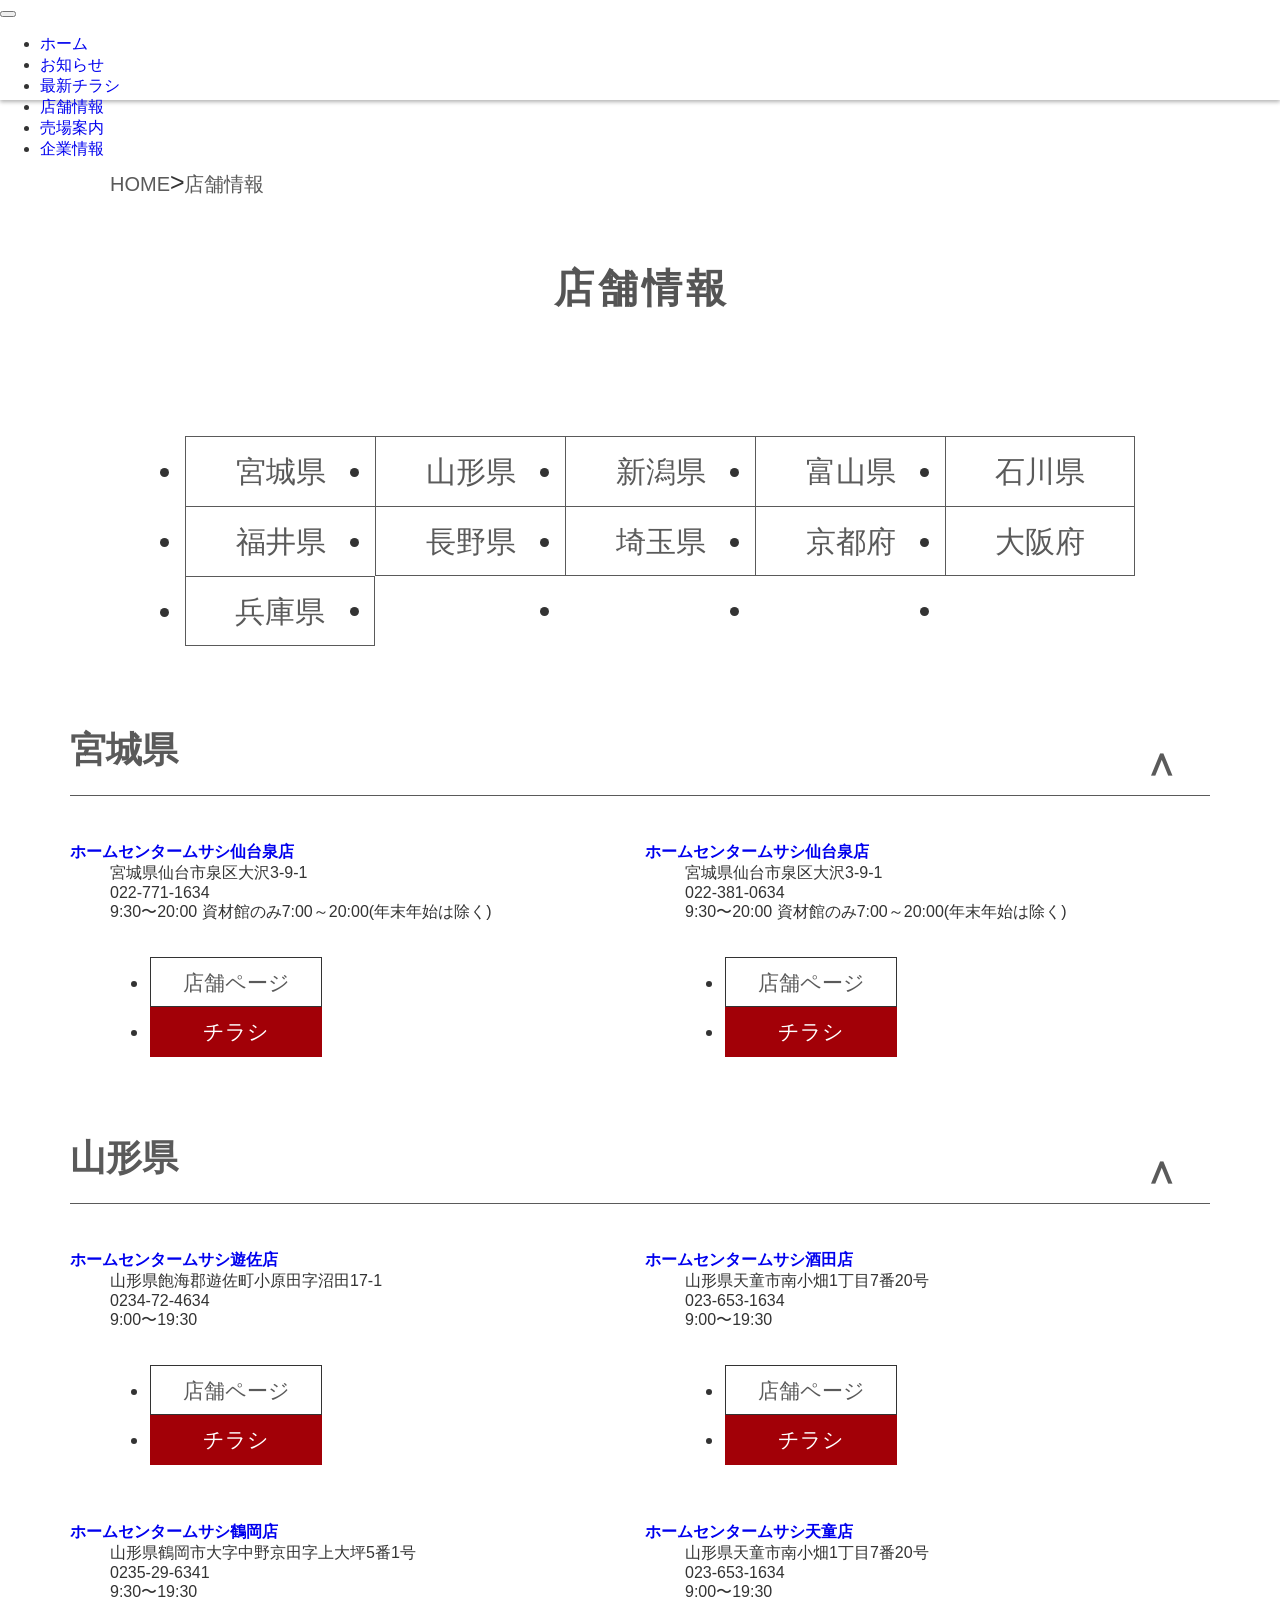
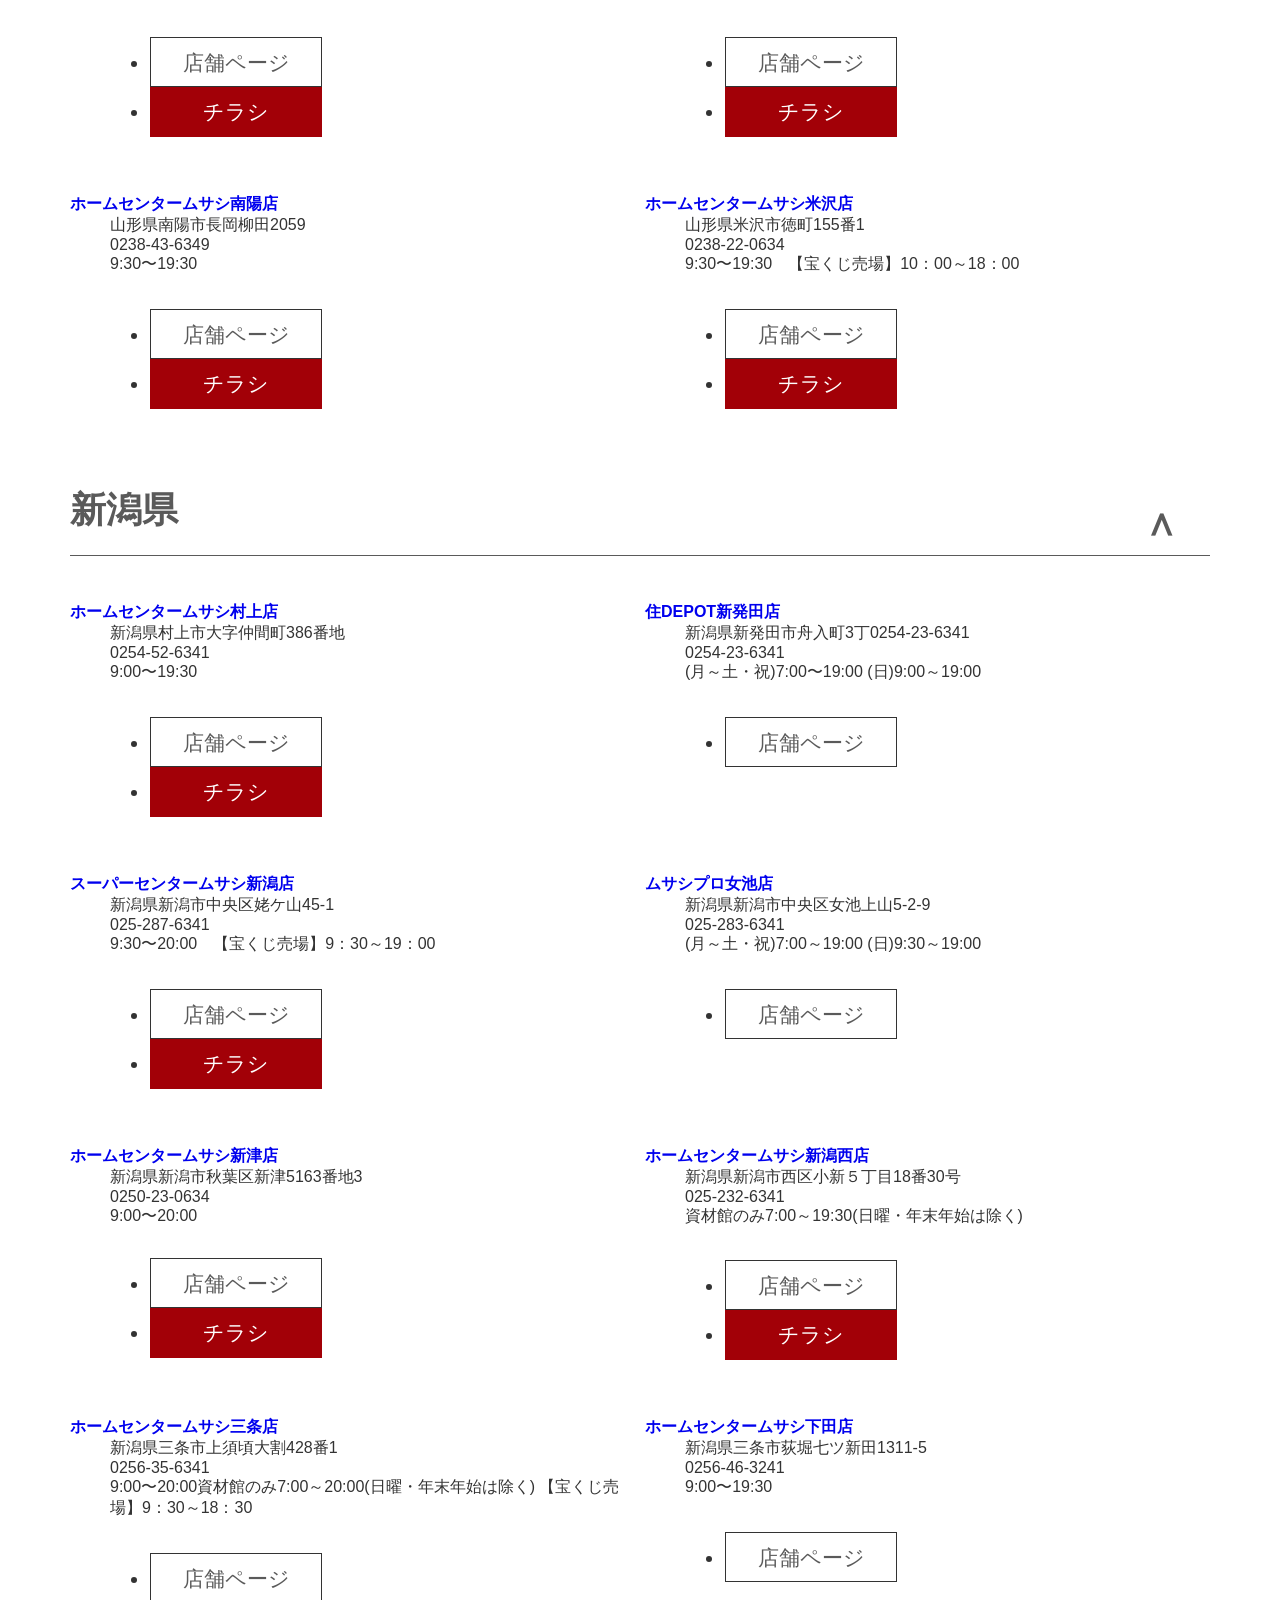
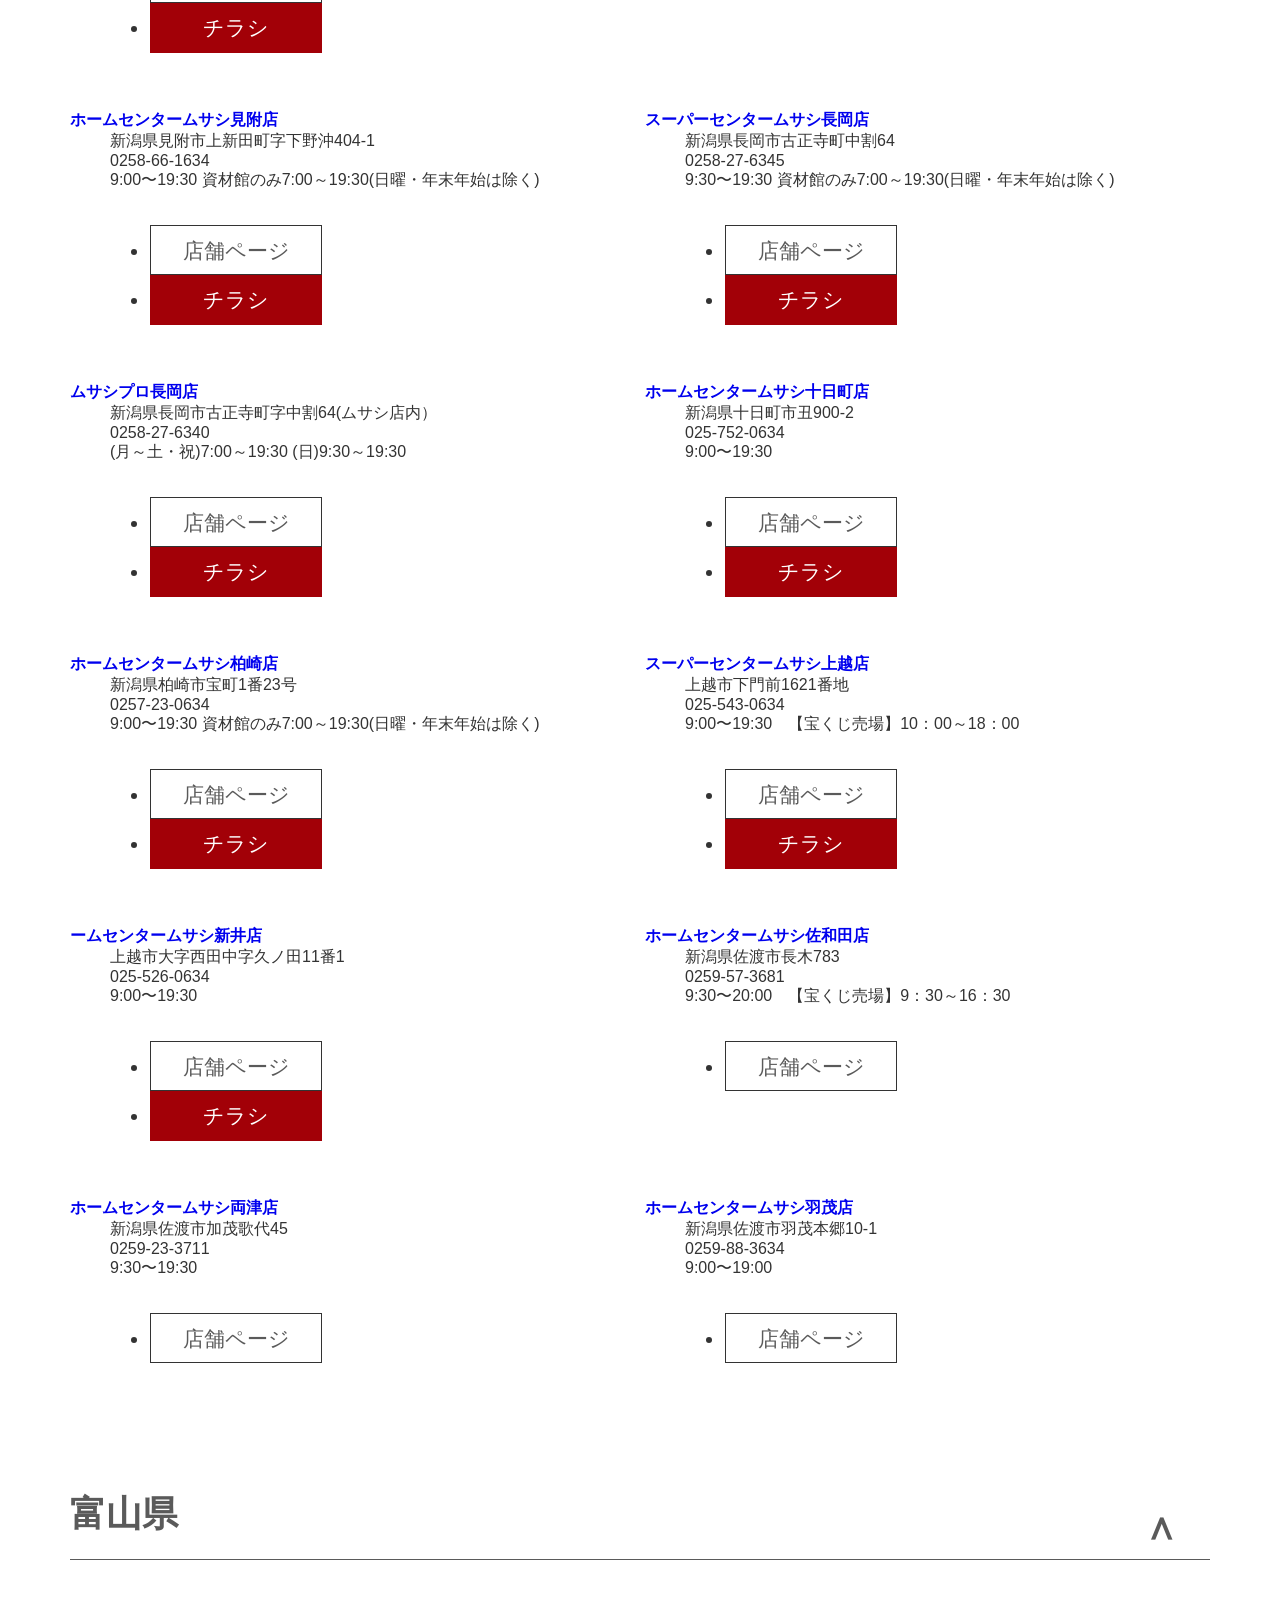
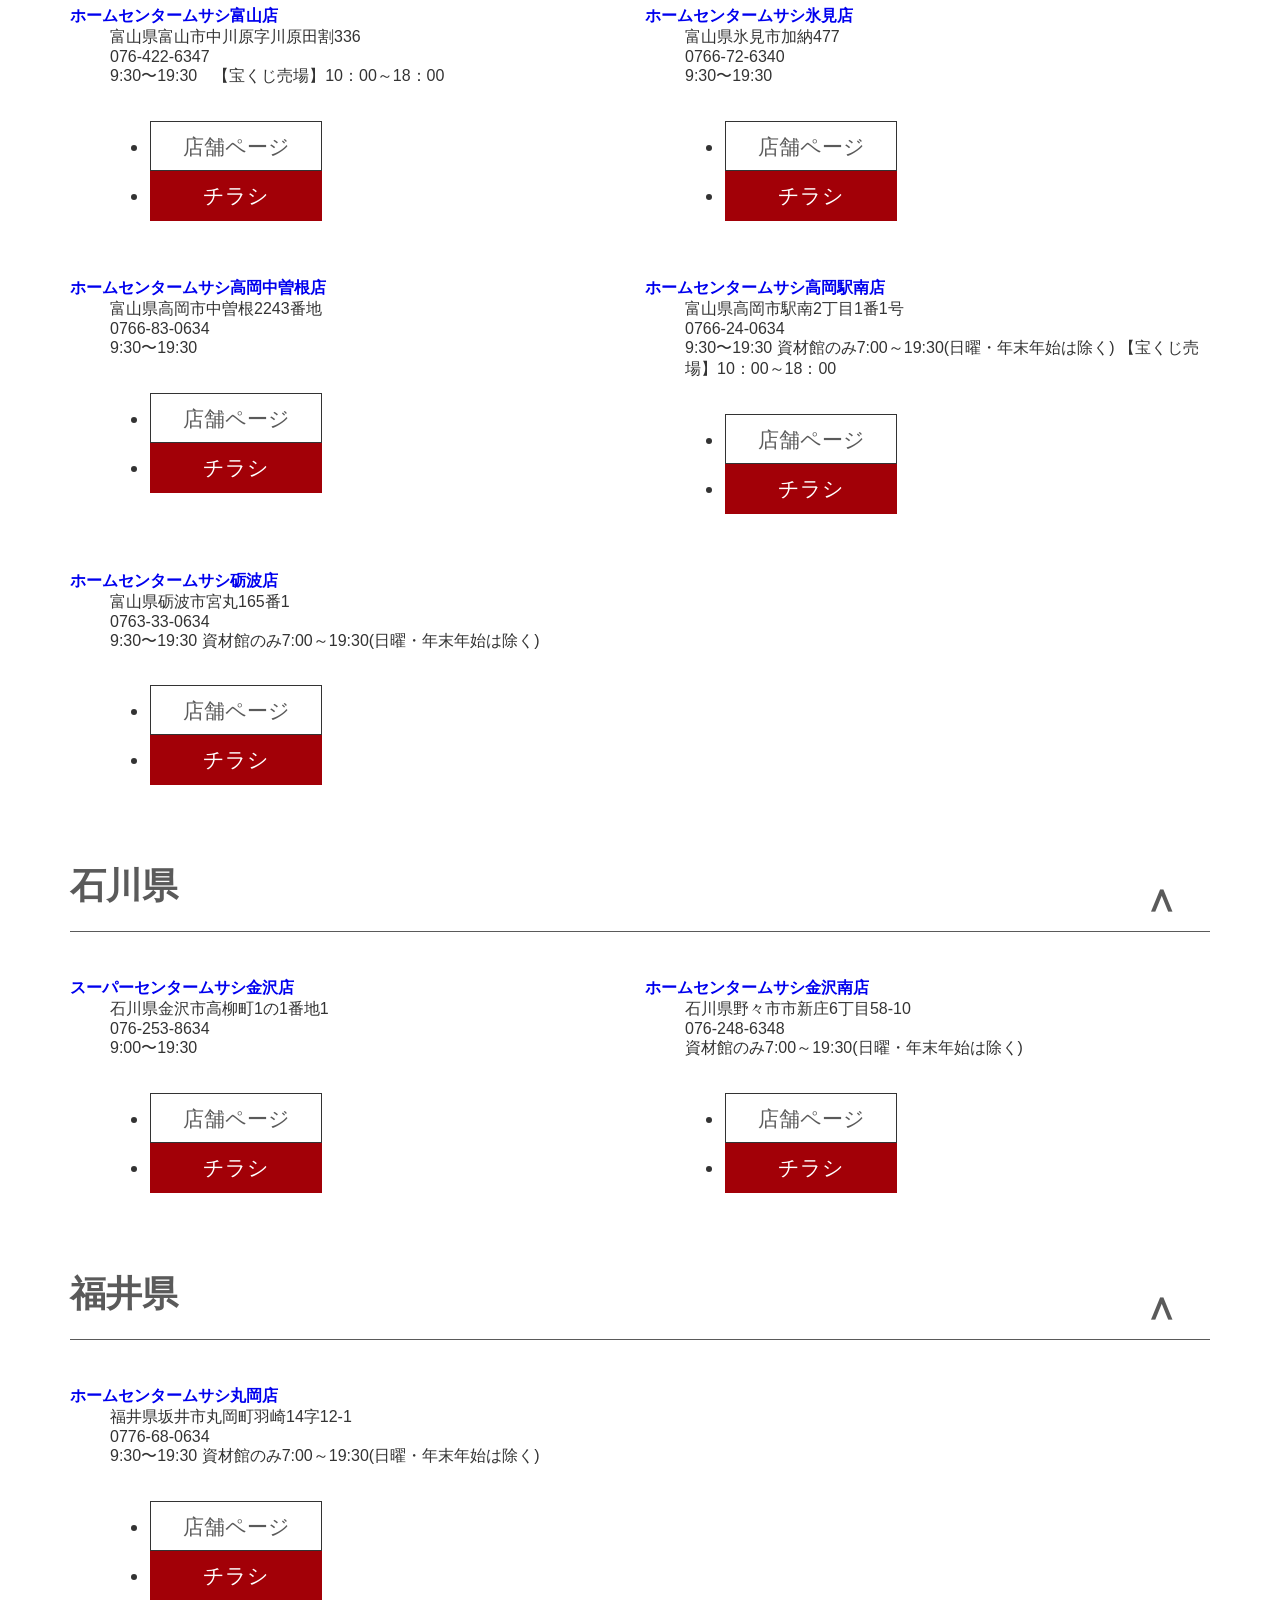
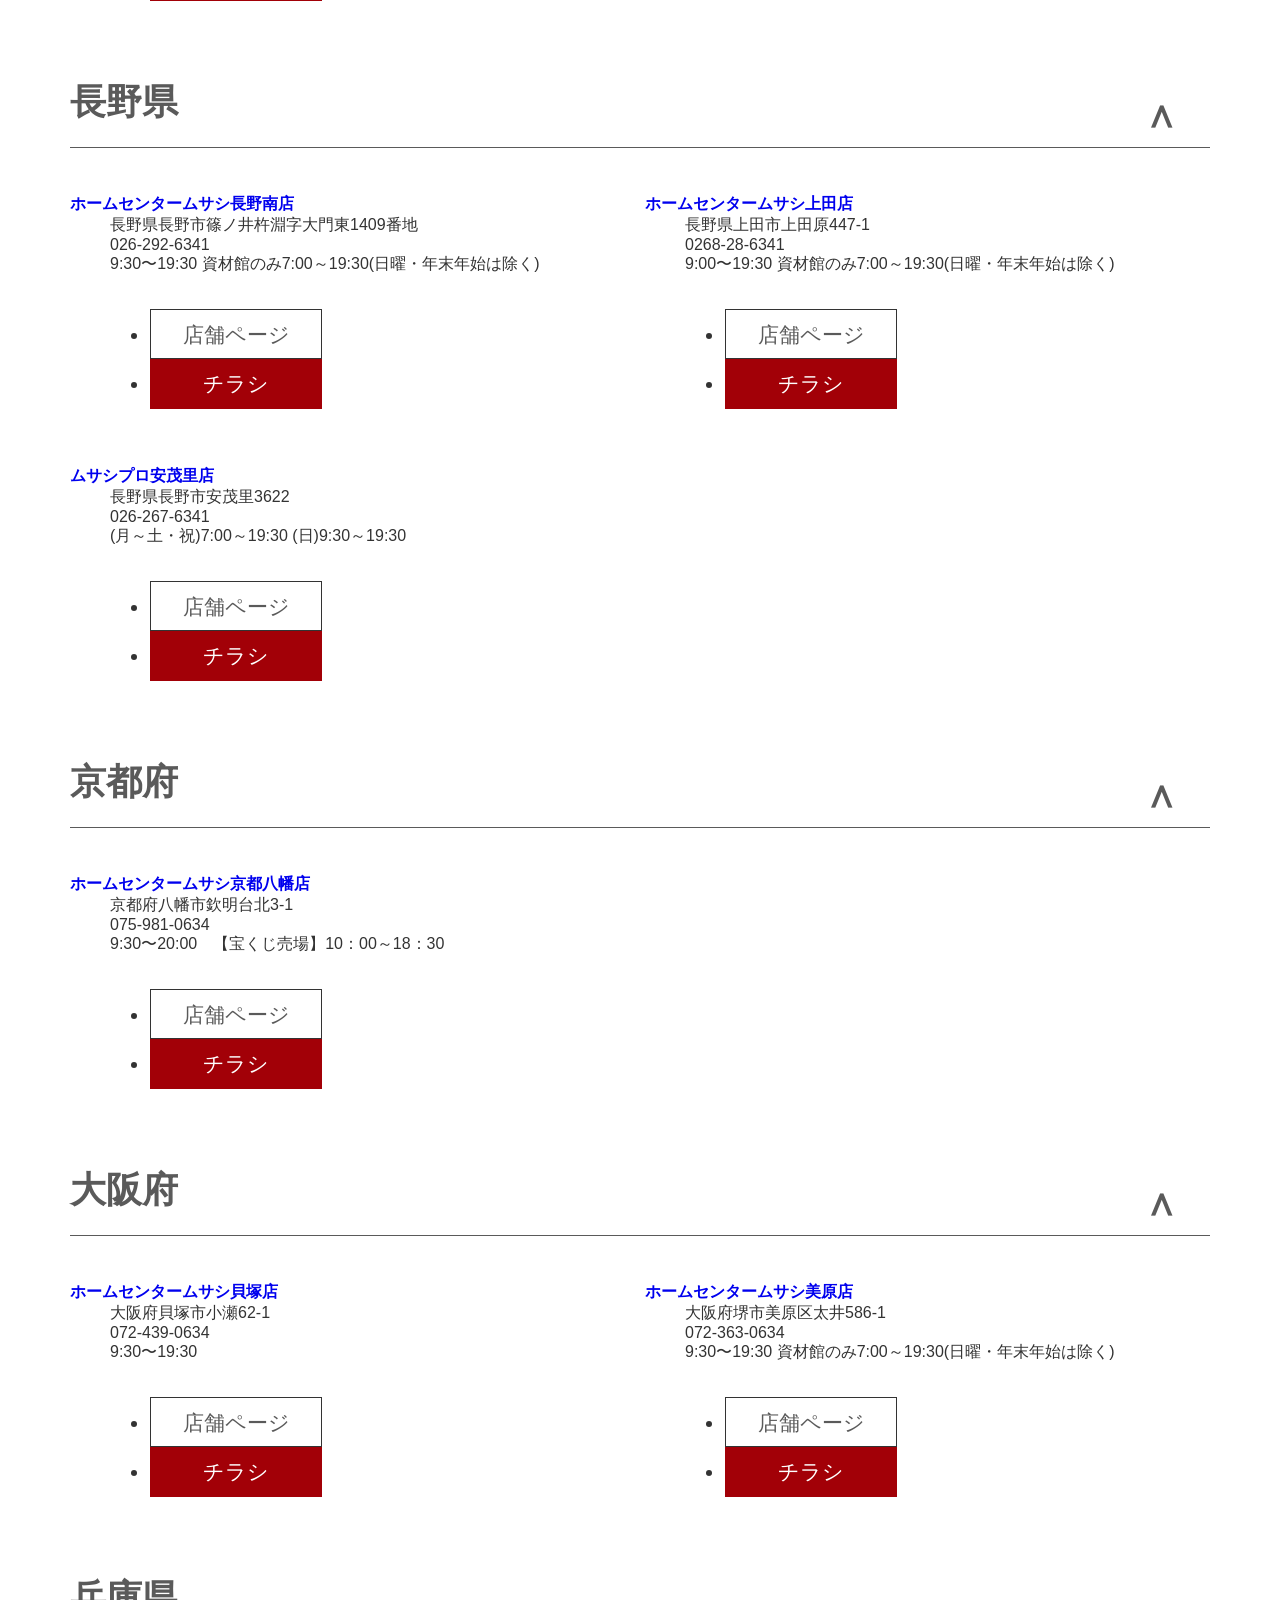
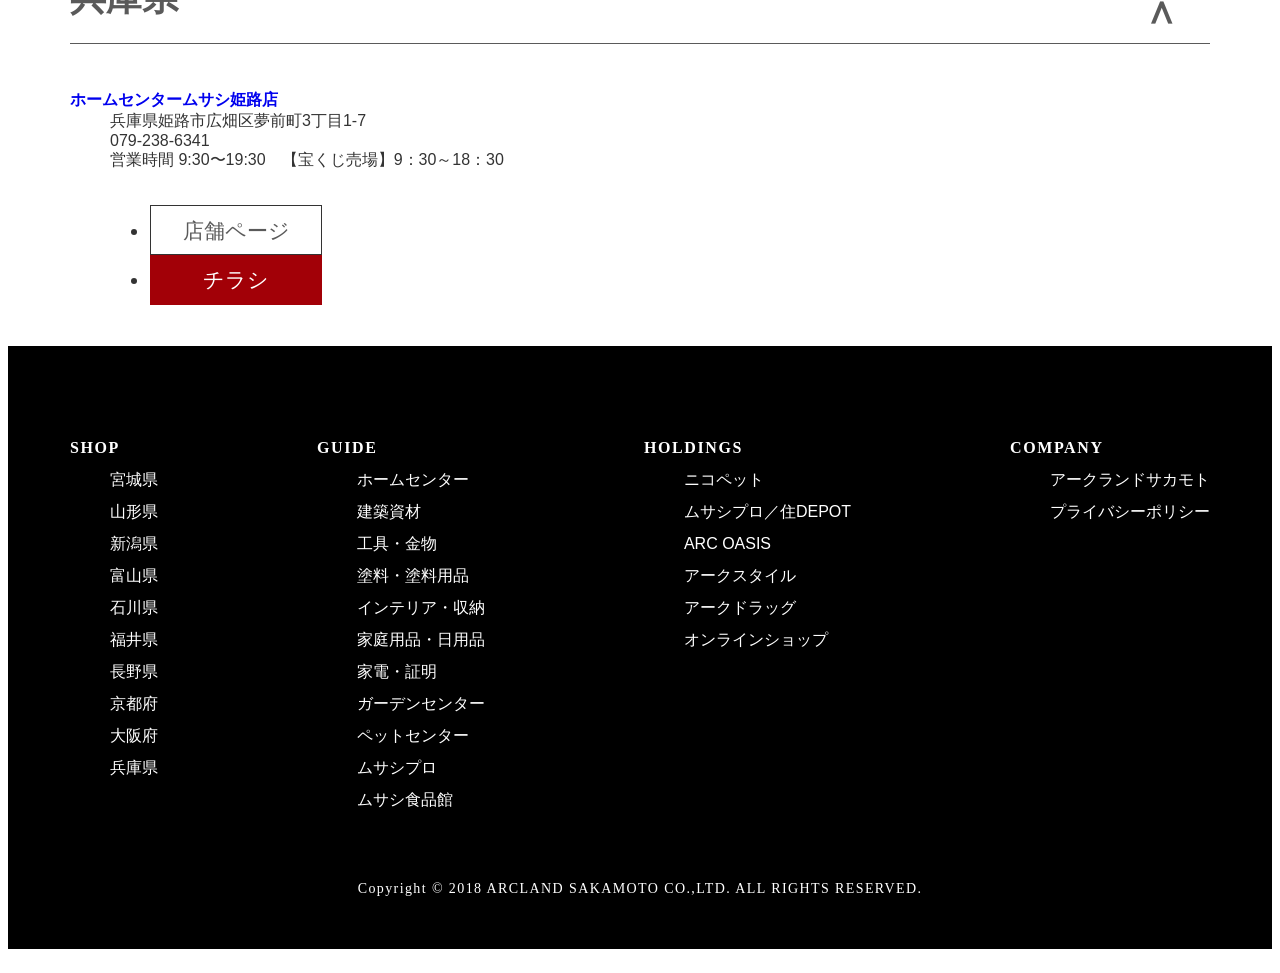
==== commit 9a3344de: "同期" ====
--- a/shop/index.html
+++ b/shop/index.html
@@ -1,810 +1,810 @@
-<!DOCTYPE html>
-<html lang="ja">
-	<head>
-		<meta charset="UTF-8" />
-		<meta name="viewport" content="width=device-width, initial-scale=1.0" />
-		<meta http-equiv="X-UA-Compatible" content="ie=edge" />
-		<meta name="format-detection" content="telephone=no" />
-		<title>ホームセンタームサシ - 店舗情報</title>
-		<meta
-			name="description"
-			content="ホームセンタームサシは兵庫県から宮城県までのエリアに41店舗展開しています。各店舗バラエティに富んだ店構えにてお客様のご来店をお待ちして居ります。"
-		/>
-		<meta
-			name="keywords"
-			content="ホームセンタームサシ,スーパーセンタームサシ,新潟,山形,宮城,富山,石川,福井,長野,兵庫,大阪,京都"
-		/>
-		<link href="https://use.fontawesome.com/releases/v5.6.1/css/all.css" rel="stylesheet" />
-		<link rel="stylesheet" href="../css/common/reset.css" />
-		<link rel="stylesheet" href="css/style.css" />
-		<link rel="stylesheet" href="../css/common/common.css" />
-		<link rel="stylesheet" href="../css/common/sp.css" />
-		<link rel="stylesheet" href="../css/common/zdo_drawer_menu.css" />
-	</head>
-
-	<body>
-		<div class="wrapper">
-			<header id="header">
-				<div class="header_top">
-					<h1 class="logo">
-						<a href="index.html"><img src="../images/common/logp.png" alt=""/></a>
-					</h1>
-					<div class="zdo_drawer_menu">
-						<div class="zdo_drawer_bg"></div>
-						<button type="button" class="zdo_drawer_button">
-							<span class="zdo_drawer_bar zdo_drawer_bar1"></span>
-							<span class="zdo_drawer_bar zdo_drawer_bar2"></span>
-							<span class="zdo_drawer_bar zdo_drawer_bar3"></span>
-						</button>
-						<nav class="zdo_drawer_nav_wrapper">
-							<ul class="zdo_drawer_nav">
-								<li>
-									<a href="../index.html">
-										ホーム
-									</a>
-								</li>
-								<li>
-									<a href="../news/index.html">
-										お知らせ
-									</a>
-								</li>
-								<li>
-									<a href="../flyer/index.html">
-										最新チラシ
-									</a>
-								</li>
-								<li>
-									<a href="index.html">
-										店舗情報
-									</a>
-								</li>
-								<li>
-									<a href="../guide/index.html">
-										売場案内
-									</a>
-								</li>
-								<li>
-									<a href="http://www.arcland.co.jp/">
-										企業情報
-									</a>
-								</li>
-							</ul>
-						</nav>
-					</div>
-				</div>
-			</header>
-			<!-- header -->
-<div class="container">
-<!-- ▼パンくず▼ -->
-<div class="topic-path">
-<ul>
-<li><a href="../index.html">HOME</a></li>
-<li><a href="index.html">店舗情報</a></li>
-</ul>
-</div>
-<!-- ▲パンくず▲ -->
-
-<section id="shop">
-<div class="center">
-<h2 class="heading">店舗情報</h2>
-</div>
-
-<section id="list">
-<div>
-<ul class="flex">
-<li><a href="#miyagi">宮城県</a></li>
-<li><a href="#yamagata">山形県</a></li>
-<li><a href="#niigata">新潟県</a></li>
-<li><a href="#toyama">富山県</a></li>
-<li><a href="#ishikawa">石川県</a></li>
-<li><a href="#fukui">福井県</a></li>
-<li><a href="#nagano">長野県</a></li>
-<li><a href="#saitama">埼玉県</a></li>
-<li><a href="#kyoto">京都府</a></li>
-<li><a href="#osaka">大阪府</a></li>
-<li><a href="#hyogo">兵庫県</a></li>
-<li class="empty_item"></li>
-<li class="empty_item"></li>
-<li class="empty_item"></li>
-<li class="empty_item"></li>
-</ul>
-</div>
-</section>
-<sction id="miyagi">
-<h3 class="heading3">宮城県</h3>
-<div class="flex-col2">
-<div class="flex-child">
-<dl>
-<dt class="shopLink bold"><a href="sendaiizumi/index.html">ホームセンタームサシ仙台泉店</a></dt>
-<dd>宮城県仙台市泉区大沢3-9-1</dd>
-<dd><i class="icon tel"></i>022-771-1634</dd>
-<dd><i class="icon time"></i>9:30〜20:00 資材館のみ7:00～20:00(年末年始は除く)</dd>
-<dd class="common_mg1">
-<ul>
-<li><a href="sendaiizumi/index.html">店舗ページ</a></li>
-<li><a href="#">チラシ</a></li>
-</ul>
-</dd>
-</dl>
-</div>
-<div class="flex-child">
-<dl>
-<dt class="shopLink bold"><a href="#">ホームセンタームサシ仙台泉店</a></dt>
-<dd>宮城県仙台市泉区大沢3-9-1</dd>
-<dd><i class="icon tel"></i>022-381-0634</dd>
-<dd><i class="icon time"></i>9:30〜20:00 資材館のみ7:00～20:00(年末年始は除く)</dd>
-<dd class="common_mg1">
-<ul>
-<li><a href="#">店舗ページ</a></li>
-<li><a href="#">チラシ</a></li>
-</ul>
-</dd>
-</dl>
-</div>
-</div>
-</sction>
-<sction id="yamagata">
-<h3 class="heading3">山形県</h3>
-<div class="flex-col2">
-<div class="flex-child">
-<dl>
-<dt class="shopLink bold"><a href="#">ホームセンタームサシ遊佐店</a></dt>
-<dd>山形県飽海郡遊佐町小原田字沼田17-1</dd>
-<dd><i class="icon tel"></i>0234-72-4634</dd>
-<dd><i class="icon time"></i>9:00〜19:30</dd>
-<dd class="common_mg1">
-<ul>
-<li><a href="#">店舗ページ</a></li>
-<li><a href="#">チラシ</a></li>
-</ul>
-</dd>
-</dl>
-</div>
-<div class="flex-child">
-<dl>
-<dt class="shopLink bold"><a href="#">ホームセンタームサシ酒田店</a></dt>
-<dd>山形県天童市南小畑1丁目7番20号</dd>
-<dd><i class="icon tel"></i>023-653-1634</dd>
-<dd><i class="icon time"></i>9:00〜19:30</dd>
-<dd class="common_mg1">
-<ul>
-<li><a href="#">店舗ページ</a></li>
-<li><a href="#">チラシ</a></li>
-</ul>
-</dd>
-</dl>
-</div>
-
-<div class="flex-child">
-<dl>
-<dt class="shopLink bold"><a href="#">ホームセンタームサシ鶴岡店</a></dt>
-<dd>山形県鶴岡市大字中野京田字上大坪5番1号</dd>
-<dd><i class="icon tel"></i>0235-29-6341</dd>
-<dd><i class="icon time"></i>9:30〜19:30</dd>
-<dd class="common_mg1">
-<ul>
-<li><a href="#">店舗ページ</a></li>
-<li><a href="#">チラシ</a></li>
-</ul>
-</dd>
-</dl>
-</div>
-<div class="flex-child">
-<dl>
-<dt class="shopLink bold"><a href="#">ホームセンタームサシ天童店</a></dt>
-<dd>山形県天童市南小畑1丁目7番20号</dd>
-<dd><i class="icon tel"></i>023-653-1634</dd>
-<dd><i class="icon time"></i>9:00〜19:30</dd>
-<dd class="common_mg1">
-<ul>
-<li><a href="#">店舗ページ</a></li>
-<li><a href="#">チラシ</a></li>
-</ul>
-</dd>
-</dl>
-</div>
-<div class="flex-child">
-<dl>
-<dt class="shopLink bold"><a href="#">ホームセンタームサシ南陽店</a></dt>
-<dd>山形県南陽市長岡柳田2059</dd>
-<dd><i class="icon tel"></i>0238-43-6349</dd>
-<dd><i class="icon time"></i>9:30〜19:30</dd>
-<dd class="common_mg1">
-<ul>
-<li><a href="#">店舗ページ</a></li>
-<li><a href="#">チラシ</a></li>
-</ul>
-</dd>
-</dl>
-</div>
-<div class="flex-child">
-<dl>
-<dt class="shopLink bold"><a href="#">ホームセンタームサシ米沢店</a></dt>
-<dd>山形県米沢市徳町155番1</dd>
-<dd><i class="icon tel"></i>0238-22-0634</dd>
-<dd><i class="icon time"></i>9:30〜19:30　【宝くじ売場】10：00～18：00</dd>
-<dd class="common_mg1">
-<ul>
-<li><a href="#">店舗ページ</a></li>
-<li><a href="#">チラシ</a></li>
-</ul>
-</dd>
-</dl>
-</div>
-</div>
-</sction>
-<sction id="niigata">
-<h3 class="heading3">新潟県</h3>
-<div class="flex-col2">
-<div class="flex-child">
-<dl>
-<dt class="shopLink bold"><a href="#">ホームセンタームサシ村上店</a></dt>
-<dd>新潟県村上市大字仲間町386番地</dd>
-<dd><i class="icon tel"></i>0254-52-6341</dd>
-<dd><i class="icon time"></i>9:00〜19:30</dd>
-<dd class="common_mg1">
-<ul>
-<li><a href="#">店舗ページ</a></li>
-<li><a href="#">チラシ</a></li>
-</ul>
-</dd>
-</dl>
-</div>
-<div class="flex-child">
-<dl>
-<dt class="shopLink bold"><a href="#">住DEPOT新発田店</a></dt>
-<dd>新潟県新発田市舟入町3丁0254-23-6341</dd>
-<dd><i class="icon tel"></i>0254-23-6341</dd>
-<dd><i class="icon time"></i>(月～土・祝)7:00〜19:00 (日)9:00～19:00</dd>
-<dd class="common_mg1">
-<ul>
-<li><a href="#">店舗ページ</a></li>
-<li class="none"><a href="#">チラシ</a></li>
-</ul>
-</dd>
-</dl>
-</div>
-<div class="flex-child">
-<dl>
-<dt class="shopLink bold"><a href="#">スーパーセンタームサシ新潟店</a></dt>
-<dd>新潟県新潟市中央区姥ケ山45-1</dd>
-<dd><i class="icon tel"></i>025-287-6341</dd>
-<dd><i class="icon time"></i>9:30〜20:00　【宝くじ売場】9：30～19：00</dd>
-<dd class="common_mg1">
-<ul>
-<li><a href="#">店舗ページ</a></li>
-<li><a href="#">チラシ</a></li>
-</ul>
-</dd>
-</dl>
-</div>
-<div class="flex-child">
-<dl>
-<dt class="shopLink bold"><a href="#">ムサシプロ女池店</a></dt>
-<dd>新潟県新潟市中央区女池上山5-2-9</dd>
-<dd><i class="icon tel"></i>025-283-6341</dd>
-<dd><i class="icon time"></i>(月～土・祝)7:00～19:00 (日)9:30～19:00</dd>
-<dd class="common_mg1">
-<ul>
-<li><a href="#">店舗ページ</a></li>
-<li class="none"><a href="#">チラシ</a></li>
-</ul>
-</dd>
-</dl>
-</div>
-<div class="flex-child">
-<dl>
-<dt class="shopLink bold"><a href="#">ホームセンタームサシ新津店</a></dt>
-<dd>新潟県新潟市秋葉区新津5163番地3</dd>
-<dd><i class="icon tel"></i>0250-23-0634</dd>
-<dd><i class="icon time"></i>9:00〜20:00</dd>
-<dd>
-<ul class="common_mg1">
-<li><a href="#">店舗ページ</a></li>
-<li><a href="#">チラシ</a></li>
-</ul>
-</dd>
-</dl>
-</div>
-<div class="flex-child">
-<dl>
-<dt class="shopLink bold"><a href="#">ホームセンタームサシ新潟西店</a></dt>
-<dd>新潟県新潟市西区小新５丁目18番30号</dd>
-<dd><i class="icon tel"></i>025-232-6341</dd>
-<dd><i class="icon time"></i>資材館のみ7:00～19:30(日曜・年末年始は除く)</dd>
-<dd class="common_mg1">
-<ul>
-<li><a href="#">店舗ページ</a></li>
-<li><a href="#">チラシ</a></li>
-</ul>
-</dd>
-</dl>
-</div>
-<div class="flex-child">
-<dl>
-<dt class="shopLink bold"><a href="#">ホームセンタームサシ三条店</a></dt>
-<dd>新潟県三条市上須頃大割428番1</dd>
-<dd><i class="icon tel"></i>0256-35-6341</dd>
-<dd>
-<i class="icon time"></i>9:00〜20:00資材館のみ7:00～20:00(日曜・年末年始は除く)
-【宝くじ売場】9：30～18：30
-</dd>
-<dd class="common_mg1">
-<ul>
-<li><a href="#">店舗ページ</a></li>
-<li><a href="#">チラシ</a></li>
-</ul>
-</dd>
-</dl>
-</div>
-<div class="flex-child">
-<dl>
-<dt class="shopLink bold"><a href="#">ホームセンタームサシ下田店</a></dt>
-<dd>新潟県三条市荻堀七ツ新田1311-5</dd>
-<dd><i class="icon tel"></i>0256-46-3241</dd>
-<dd><i class="icon time"></i>9:00〜19:30</dd>
-<dd class="common_mg1">
-<ul>
-<li><a href="#">店舗ページ</a></li>
-<li class="none"><a href="#">チラシ</a></li>
-</ul>
-</dd>
-</dl>
-</div>
-<div class="flex-child">
-<dl>
-<dt class="shopLink bold"><a href="#">ホームセンタームサシ見附店</a></dt>
-<dd>新潟県見附市上新田町字下野沖404-1</dd>
-<dd><i class="icon tel"></i>0258-66-1634</dd>
-<dd><i class="icon time"></i>9:00〜19:30 資材館のみ7:00～19:30(日曜・年末年始は除く)</dd>
-<dd class="common_mg1">
-<ul>
-<li><a href="#">店舗ページ</a></li>
-<li><a href="#">チラシ</a></li>
-</ul>
-</dd>
-</dl>
-</div>
-<div class="flex-child">
-<dl>
-<dt class="shopLink bold"><a href="#">スーパーセンタームサシ長岡店</a></dt>
-<dd>新潟県長岡市古正寺町中割64</dd>
-<dd><i class="icon tel"></i>0258-27-6345</dd>
-<dd><i class="icon time"></i>9:30〜19:30 資材館のみ7:00～19:30(日曜・年末年始は除く)</dd>
-<dd class="common_mg1">
-<ul>
-<li><a href="#">店舗ページ</a></li>
-<li><a href="#">チラシ</a></li>
-</ul>
-</dd>
-</dl>
-</div>
-<div class="flex-child">
-<dl>
-<dt class="shopLink bold"><a href="#">ムサシプロ長岡店</a></dt>
-<dd>新潟県長岡市古正寺町字中割64(ムサシ店内）</dd>
-<dd><i class="icon tel"></i>0258-27-6340</dd>
-<dd><i class="icon time"></i>(月～土・祝)7:00～19:30 (日)9:30～19:30</dd>
-<dd class="common_mg1">
-<ul>
-<li><a href="#">店舗ページ</a></li>
-<li><a href="#">チラシ</a></li>
-</ul>
-</dd>
-</dl>
-</div>
-<div class="flex-child">
-<dl>
-<dt class="shopLink bold"><a href="#">ホームセンタームサシ十日町店</a></dt>
-<dd>新潟県十日町市丑900-2</dd>
-<dd><i class="icon tel"></i>025-752-0634</dd>
-<dd><i class="icon time"></i>9:00〜19:30</dd>
-<dd class="common_mg1">
-<ul>
-<li><a href="#">店舗ページ</a></li>
-<li><a href="#">チラシ</a></li>
-</ul>
-</dd>
-</dl>
-</div>
-<div class="flex-child">
-<dl>
-<dt class="shopLink bold"><a href="#">ホームセンタームサシ柏崎店</a></dt>
-<dd>新潟県柏崎市宝町1番23号</dd>
-<dd><i class="icon tel"></i>0257-23-0634</dd>
-<dd><i class="icon time"></i>9:00〜19:30 資材館のみ7:00～19:30(日曜・年末年始は除く)</dd>
-<dd class="common_mg1">
-<ul>
-<li><a href="#">店舗ページ</a></li>
-<li><a href="#">チラシ</a></li>
-</ul>
-</dd>
-</dl>
-</div>
-<div class="flex-child">
-<dl>
-<dt class="shopLink bold"><a href="#">スーパーセンタームサシ上越店</a></dt>
-<dd>上越市下門前1621番地</dd>
-<dd><i class="icon tel"></i>025-543-0634</dd>
-<dd><i class="icon time"></i>9:00〜19:30　【宝くじ売場】10：00～18：00</dd>
-<dd class="common_mg1">
-<ul>
-<li><a href="#">店舗ページ</a></li>
-<li><a href="#">チラシ</a></li>
-</ul>
-</dd>
-</dl>
-</div>
-<div class="flex-child">
-<dl>
-<dt class="shopLink bold"><a href="#">ームセンタームサシ新井店</a></dt>
-<dd>上越市大字西田中字久ノ田11番1</dd>
-<dd><i class="icon tel"></i>025-526-0634</dd>
-<dd><i class="icon time"></i>9:00〜19:30</dd>
-<dd class="common_mg1">
-<ul>
-<li><a href="#">店舗ページ</a></li>
-<li><a href="#">チラシ</a></li>
-</ul>
-</dd>
-</dl>
-</div>
-<div class="flex-child">
-<dl>
-<dt class="shopLink bold"><a href="#">ホームセンタームサシ佐和田店</a></dt>
-<dd>新潟県佐渡市長木783</dd>
-<dd><i class="icon tel"></i>0259-57-3681</dd>
-<dd><i class="icon time"></i>9:30〜20:00　【宝くじ売場】9：30～16：30</dd>
-<dd class="common_mg1">
-<ul>
-<li><a href="#">店舗ページ</a></li>
-<li class="none"><a href="#">チラシ</a></li>
-</ul>
-</dd>
-</dl>
-</div>
-<div class="flex-child">
-<dl>
-<dt class="shopLink bold"><a href="#">ホームセンタームサシ両津店</a></dt>
-<dd>新潟県佐渡市加茂歌代45</dd>
-<dd><i class="icon tel"></i>0259-23-3711</dd>
-<dd><i class="icon time"></i>9:30〜19:30</dd>
-<dd class="common_mg1">
-<ul>
-<li><a href="#">店舗ページ</a></li>
-<li class="none"><a href="#">チラシ</a></li>
-</ul>
-</dd>
-</dl>
-</div>
-<div class="flex-child">
-<dl>
-<dt class="shopLink bold"><a href="#">ホームセンタームサシ羽茂店</a></dt>
-<dd>新潟県佐渡市羽茂本郷10-1</dd>
-<dd><i class="icon tel"></i>0259-88-3634</dd>
-<dd><i class="icon time"></i>9:00〜19:00</dd>
-<dd class="common_mg1">
-<ul>
-<li><a href="#">店舗ページ</a></li>
-<li class="none"><a href="#">チラシ</a></li>
-</ul>
-</dd>
-</dl>
-</div>
-</div>
-</sction>
-<sction id="toyama">
-<h3 class="heading3">富山県</h3>
-<div class="flex-col2">
-<div class="flex-child">
-<dl>
-<dt class="shopLink bold"><a href="#">ホームセンタームサシ富山店</a></dt>
-<dd>富山県富山市中川原字川原田割336</dd>
-<dd><i class="icon tel"></i>076-422-6347</dd>
-<dd><i class="icon time"></i>9:30〜19:30　【宝くじ売場】10：00～18：00</dd>
-<dd class="common_mg1">
-<ul>
-<li><a href="#">店舗ページ</a></li>
-<li><a href="#">チラシ</a></li>
-</ul>
-</dd>
-</dl>
-</div>
-<div class="flex-child">
-<dl>
-<dt class="shopLink bold"><a href="#">ホームセンタームサシ氷見店</a></dt>
-<dd>富山県氷見市加納477</dd>
-<dd><i class="icon tel"></i>0766-72-6340</dd>
-<dd><i class="icon time"></i>9:30〜19:30</dd>
-<dd class="common_mg1">
-<ul>
-<li><a href="#">店舗ページ</a></li>
-<li><a href="#">チラシ</a></li>
-</ul>
-</dd>
-</dl>
-</div>
-<div class="flex-child">
-<dl>
-<dt class="shopLink bold"><a href="#">ホームセンタームサシ高岡中曽根店</a></dt>
-<dd>富山県高岡市中曽根2243番地</dd>
-<dd><i class="icon tel"></i>0766-83-0634</dd>
-<dd><i class="icon time"></i>9:30〜19:30</dd>
-<dd class="common_mg1">
-<ul>
-<li><a href="#">店舗ページ</a></li>
-<li><a href="#">チラシ</a></li>
-</ul>
-</dd>
-</dl>
-</div>
-<div class="flex-child">
-<dl>
-<dt class="shopLink bold"><a href="#">ホームセンタームサシ高岡駅南店</a></dt>
-<dd>富山県高岡市駅南2丁目1番1号</dd>
-<dd><i class="icon tel"></i>0766-24-0634</dd>
-<dd>
-<i class="icon time"></i>9:30〜19:30 資材館のみ7:00～19:30(日曜・年末年始は除く)
-【宝くじ売場】10：00～18：00
-</dd>
-<dd class="common_mg1">
-<ul>
-<li><a href="#">店舗ページ</a></li>
-<li><a href="#">チラシ</a></li>
-</ul>
-</dd>
-</dl>
-</div>
-<div class="flex-child">
-<dl>
-<dt class="shopLink bold"><a href="#">ホームセンタームサシ砺波店</a></dt>
-<dd>富山県砺波市宮丸165番1</dd>
-<dd><i class="icon tel"></i>0763-33-0634</dd>
-<dd><i class="icon time"></i>9:30〜19:30 資材館のみ7:00～19:30(日曜・年末年始は除く)</dd>
-<dd class="common_mg1">
-<ul>
-<li><a href="#">店舗ページ</a></li>
-<li><a href="#">チラシ</a></li>
-</ul>
-</dd>
-</dl>
-</div>
-</div>
-</sction>
-<sction id="ishikawa">
-<h3 class="heading3">石川県</h3>
-<div class="flex-col2">
-<div class="flex-child">
-<dl>
-<dt class="shopLink bold"><a href="#">スーパーセンタームサシ金沢店</a></dt>
-<dd>石川県金沢市高柳町1の1番地1</dd>
-<dd><i class="icon tel"></i>076-253-8634</dd>
-<dd><i class="icon time"></i>9:00〜19:30</dd>
-<dd class="common_mg1">
-<ul>
-<li><a href="#">店舗ページ</a></li>
-<li><a href="#">チラシ</a></li>
-</ul>
-</dd>
-</dl>
-</div>
-<div class="flex-child">
-<dl>
-<dt class="shopLink bold"><a href="#">ホームセンタームサシ金沢南店</a></dt>
-<dd>石川県野々市市新庄6丁目58-10</dd>
-<dd><i class="icon tel"></i>076-248-6348</dd>
-<dd><i class="icon time"></i>資材館のみ7:00～19:30(日曜・年末年始は除く)</dd>
-<dd class="common_mg1">
-<ul>
-<li><a href="#">店舗ページ</a></li>
-<li><a href="#">チラシ</a></li>
-</ul>
-</dd>
-</dl>
-</div>
-</div>
-</sction>
-<sction id="fukui">
-<h3 class="heading3">福井県</h3>
-<div class="flex-col2">
-<div class="flex-child">
-<dl>
-<dt class="shopLink bold"><a href="#">ホームセンタームサシ丸岡店</a></dt>
-<dd>福井県坂井市丸岡町羽崎14字12-1</dd>
-<dd><i class="icon tel"></i>0776-68-0634</dd>
-<dd><i class="icon time"></i>9:30〜19:30 資材館のみ7:00～19:30(日曜・年末年始は除く)</dd>
-<dd class="common_mg1">
-<ul>
-<li><a href="#">店舗ページ</a></li>
-<li><a href="#">チラシ</a></li>
-</ul>
-</dd>
-</dl>
-</div>
-</div>
-</sction>
-<sction id="nagano">
-<h3 class="heading3">長野県</h3>
-<div class="flex-col2">
-<div class="flex-child">
-<dl>
-<dt class="shopLink bold"><a href="#">ホームセンタームサシ長野南店</a></dt>
-<dd>長野県長野市篠ノ井杵淵字大門東1409番地</dd>
-<dd><i class="icon tel"></i>026-292-6341</dd>
-<dd><i class="icon time"></i>9:30〜19:30 資材館のみ7:00～19:30(日曜・年末年始は除く)</dd>
-<dd class="common_mg1">
-<ul>
-<li><a href="#">店舗ページ</a></li>
-<li><a href="#">チラシ</a></li>
-</ul>
-</dd>
-</dl>
-</div>
-<div class="flex-child">
-<dl>
-<dt class="shopLink bold"><a href="#">ホームセンタームサシ上田店</a></dt>
-<dd>長野県上田市上田原447-1</dd>
-<dd><i class="icon tel"></i>0268-28-6341</dd>
-<dd><i class="icon time"></i>9:00〜19:30 資材館のみ7:00～19:30(日曜・年末年始は除く)</dd>
-<dd class="common_mg1">
-<ul>
-<li><a href="#">店舗ページ</a></li>
-<li><a href="#">チラシ</a></li>
-</ul>
-</dd>
-</dl>
-</div>
-<div class="flex-child">
-<dl>
-<dt class="shopLink bold"><a href="#">ムサシプロ安茂里店</a></dt>
-<dd>長野県長野市安茂里3622</dd>
-<dd><i class="icon tel"></i>026-267-6341</dd>
-<dd><i class="icon time"></i>(月～土・祝)7:00～19:30 (日)9:30～19:30</dd>
-<dd class="common_mg1">
-<ul>
-<li><a href="#">店舗ページ</a></li>
-<li><a href="#">チラシ</a></li>
-</ul>
-</dd>
-</dl>
-</div>
-</div>
-</sction>
-<sction id="kyoto">
-<h3 class="heading3">京都府</h3>
-<div class="flex-col2">
-<div class="flex-child">
-<dl>
-<dt class="shopLink bold"><a href="#">ホームセンタームサシ京都八幡店</a></dt>
-<dd>京都府八幡市欽明台北3-1</dd>
-<dd><i class="icon tel"></i>075-981-0634</dd>
-<dd><i class="icon time"></i>9:30〜20:00　【宝くじ売場】10：00～18：30</dd>
-<dd class="common_mg1">
-<ul>
-<li><a href="#">店舗ページ</a></li>
-<li><a href="#">チラシ</a></li>
-</ul>
-</dd>
-</dl>
-</div>
-</div>
-</sction>
-<sction id="osaka">
-<h3 class="heading3">大阪府</h3>
-<div class="flex-col2">
-<div class="flex-child">
-<dl>
-<dt class="shopLink bold"><a href="#">ホームセンタームサシ貝塚店</a></dt>
-<dd>大阪府貝塚市小瀬62-1</dd>
-<dd><i class="icon tel"></i>072-439-0634</dd>
-<dd><i class="icon time"></i>9:30〜19:30</dd>
-<dd class="common_mg1">
-<ul>
-<li><a href="#">店舗ページ</a></li>
-<li><a href="#">チラシ</a></li>
-</ul>
-</dd>
-</dl>
-</div>
-<div class="flex-child">
-<dl>
-<dt class="shopLink bold"><a href="#">ホームセンタームサシ美原店</a></dt>
-<dd>大阪府堺市美原区太井586-1</dd>
-<dd><i class="icon tel"></i>072-363-0634</dd>
-<dd><i class="icon time"></i>9:30〜19:30 資材館のみ7:00～19:30(日曜・年末年始は除く)</dd>
-<dd class="common_mg1">
-<ul>
-<li><a href="#">店舗ページ</a></li>
-<li><a href="#">チラシ</a></li>
-</ul>
-</dd>
-</dl>
-</div>
-</div>
-</sction>
-<sction id="hyogo">
-<h3 class="heading3">兵庫県</h3>
-<div class="flex-col2">
-<div class="flex-child">
-<dl>
-<dt class="shopLink bold"><a href="#">ホームセンタームサシ姫路店</a></dt>
-<dd>兵庫県姫路市広畑区夢前町3丁目1-7</dd>
-<dd><i class="icon tel"></i>079-238-6341</dd>
-<dd><i class="icon time"></i>営業時間 9:30〜19:30　【宝くじ売場】9：30～18：30</dd>
-<dd class="common_mg1">
-<ul>
-<li><a href="#">店舗ページ</a></li>
-<li><a href="#">チラシ</a></li>
-</ul>
-</dd>
-</dl>
-</div>
-</div>
-</sction>
-</section>
-</div>
-<!-- container -->
-
-			<footer id="footer">
-				<div class="flex">
-					<div>
-						<dl>
-							<dt class="bold"><a href="#">SHOP</a></dt>
-							<dd><a href="#">宮城県</a></dd>
-							<dd><a href="#">山形県</a></dd>
-							<dd><a href="#">新潟県</a></dd>
-							<dd><a href="#">富山県</a></dd>
-							<dd><a href="#">石川県</a></dd>
-							<dd><a href="#">福井県</a></dd>
-							<dd><a href="#">長野県</a></dd>
-							<dd><a href="#">京都府</a></dd>
-							<dd><a href="#">大阪府</a></dd>
-							<dd><a href="#">兵庫県</a></dd>
-						</dl>
-					</div>
-					<div>
-						<dl>
-							<dt class="bold"><a href="#">GUIDE</a></dt>
-							<dd><a href="#">ホームセンター</a></dd>
-							<dd><a href="#">建築資材</a></dd>
-							<dd><a href="#">工具・金物</a></dd>
-							<dd><a href="#">塗料・塗料用品</a></dd>
-							<dd><a href="#">インテリア・収納</a></dd>
-							<dd><a href="#">家庭用品・日用品</a></dd>
-							<dd><a href="#">家電・証明</a></dd>
-							<dd><a href="#">ガーデンセンター</a></dd>
-							<dd><a href="#">ペットセンター</a></dd>
-							<dd><a href="#">ムサシプロ</a></dd>
-							<dd><a href="#">ムサシ食品館</a></dd>
-						</dl>
-					</div>
-					<div>
-						<dl>
-							<dt class="bold"><a href="#">HOLDINGS</a></dt>
-							<dd><a href="#">ニコペット</a></dd>
-							<dd><a href="#">ムサシプロ／住DEPOT</a></dd>
-							<dd><a href="#">ARC OASIS</a></dd>
-							<dd><a href="#">アークスタイル</a></dd>
-							<dd><a href="#">アークドラッグ</a></dd>
-							<dd><a href="#">オンラインショップ</a></dd>
-						</dl>
-					</div>
-					<div>
-						<dl>
-							<dt class="bold"><a href="#">COMPANY</a></dt>
-							<dd><a href="#">アークランドサカモト</a></dd>
-							<dd><a href="#">プライバシーポリシー</a></dd>
-						</dl>
-					</div>
-				</div>
-				<p>
-					<small>Copyright © 2018 ARCLAND SAKAMOTO CO.,LTD. ALL RIGHTS RESERVED.</small>
-				</p>
-			</footer>
-			<!--footer-->
-		</div>
-		<!-- wrapper -->
-		<script src="../js/jquery-2.1.1.min.js"></script>
-		<script src="../js/zdo_drawer_menu.js"></script>
-	</body>
-</html>
+<!DOCTYPE html>
+<html lang="ja">
+	<head>
+		<meta charset="UTF-8" />
+		<meta name="viewport" content="width=device-width, initial-scale=1.0" />
+		<meta http-equiv="X-UA-Compatible" content="ie=edge" />
+		<meta name="format-detection" content="telephone=no" />
+		<title>ホームセンタームサシ - 店舗情報</title>
+		<meta
+			name="description"
+			content="ホームセンタームサシは兵庫県から宮城県までのエリアに41店舗展開しています。各店舗バラエティに富んだ店構えにてお客様のご来店をお待ちして居ります。"
+		/>
+		<meta
+			name="keywords"
+			content="ホームセンタームサシ,スーパーセンタームサシ,新潟,山形,宮城,富山,石川,福井,長野,兵庫,大阪,京都"
+		/>
+		<link href="https://use.fontawesome.com/releases/v5.6.1/css/all.css" rel="stylesheet" />
+		<link rel="stylesheet" href="../css/common/reset.css" />
+		<link rel="stylesheet" href="css/style.css" />
+		<link rel="stylesheet" href="../css/common/common.css" />
+		<link rel="stylesheet" href="../css/common/sp.css" />
+		<link rel="stylesheet" href="../css/common/zdo_drawer_menu.css" />
+	</head>
+
+	<body>
+		<div class="wrapper">
+			<header id="header">
+				<div class="header_top">
+					<h1 class="logo">
+						<a href="index.html"><img src="../images/common/logp.png" alt=""/></a>
+					</h1>
+					<div class="zdo_drawer_menu">
+						<div class="zdo_drawer_bg"></div>
+						<button type="button" class="zdo_drawer_button">
+							<span class="zdo_drawer_bar zdo_drawer_bar1"></span>
+							<span class="zdo_drawer_bar zdo_drawer_bar2"></span>
+							<span class="zdo_drawer_bar zdo_drawer_bar3"></span>
+						</button>
+						<nav class="zdo_drawer_nav_wrapper">
+							<ul class="zdo_drawer_nav">
+								<li>
+									<a href="../index.html">
+										ホーム
+									</a>
+								</li>
+								<li>
+									<a href="../news/index.html">
+										お知らせ
+									</a>
+								</li>
+								<li>
+									<a href="../flyer/index.html">
+										最新チラシ
+									</a>
+								</li>
+								<li>
+									<a href="index.html">
+										店舗情報
+									</a>
+								</li>
+								<li>
+									<a href="../guide/index.html">
+										売場案内
+									</a>
+								</li>
+								<li>
+									<a href="http://www.arcland.co.jp/">
+										企業情報
+									</a>
+								</li>
+							</ul>
+						</nav>
+					</div>
+				</div>
+			</header>
+			<!-- header -->
+<div class="container">
+<!-- ▼パンくず▼ -->
+<div class="topic-path">
+<ul>
+<li><a href="../index.html">HOME</a></li>
+<li><a href="index.html">店舗情報</a></li>
+</ul>
+</div>
+<!-- ▲パンくず▲ -->
+
+<section id="shop">
+<div class="center">
+<h2 class="heading">店舗情報</h2>
+</div>
+
+<section id="list">
+<div>
+<ul class="flex">
+<li><a href="#miyagi">宮城県</a></li>
+<li><a href="#yamagata">山形県</a></li>
+<li><a href="#niigata">新潟県</a></li>
+<li><a href="#toyama">富山県</a></li>
+<li><a href="#ishikawa">石川県</a></li>
+<li><a href="#fukui">福井県</a></li>
+<li><a href="#nagano">長野県</a></li>
+<li><a href="#saitama">埼玉県</a></li>
+<li><a href="#kyoto">京都府</a></li>
+<li><a href="#osaka">大阪府</a></li>
+<li><a href="#hyogo">兵庫県</a></li>
+<li class="empty_item"></li>
+<li class="empty_item"></li>
+<li class="empty_item"></li>
+<li class="empty_item"></li>
+</ul>
+</div>
+</section>
+<sction id="miyagi">
+<h3 class="heading3">宮城県</h3>
+<div class="flex-col2">
+<div class="flex-child">
+<dl>
+<dt class="shopLink bold"><a href="sendaiizumi/index.html">ホームセンタームサシ仙台泉店</a></dt>
+<dd>宮城県仙台市泉区大沢3-9-1</dd>
+<dd><i class="icon tel"></i>022-771-1634</dd>
+<dd><i class="icon time"></i>9:30〜20:00 資材館のみ7:00～20:00(年末年始は除く)</dd>
+<dd class="common_mg1">
+<ul>
+<li><a href="sendaiizumi/index.html">店舗ページ</a></li>
+<li><a href="#">チラシ</a></li>
+</ul>
+</dd>
+</dl>
+</div>
+<div class="flex-child">
+<dl>
+<dt class="shopLink bold"><a href="#">ホームセンタームサシ仙台泉店</a></dt>
+<dd>宮城県仙台市泉区大沢3-9-1</dd>
+<dd><i class="icon tel"></i>022-381-0634</dd>
+<dd><i class="icon time"></i>9:30〜20:00 資材館のみ7:00～20:00(年末年始は除く)</dd>
+<dd class="common_mg1">
+<ul>
+<li><a href="#">店舗ページ</a></li>
+<li><a href="#">チラシ</a></li>
+</ul>
+</dd>
+</dl>
+</div>
+</div>
+</sction>
+<sction id="yamagata">
+<h3 class="heading3">山形県</h3>
+<div class="flex-col2">
+<div class="flex-child">
+<dl>
+<dt class="shopLink bold"><a href="#">ホームセンタームサシ遊佐店</a></dt>
+<dd>山形県飽海郡遊佐町小原田字沼田17-1</dd>
+<dd><i class="icon tel"></i>0234-72-4634</dd>
+<dd><i class="icon time"></i>9:00〜19:30</dd>
+<dd class="common_mg1">
+<ul>
+<li><a href="#">店舗ページ</a></li>
+<li><a href="#">チラシ</a></li>
+</ul>
+</dd>
+</dl>
+</div>
+<div class="flex-child">
+<dl>
+<dt class="shopLink bold"><a href="#">ホームセンタームサシ酒田店</a></dt>
+<dd>山形県天童市南小畑1丁目7番20号</dd>
+<dd><i class="icon tel"></i>023-653-1634</dd>
+<dd><i class="icon time"></i>9:00〜19:30</dd>
+<dd class="common_mg1">
+<ul>
+<li><a href="#">店舗ページ</a></li>
+<li><a href="#">チラシ</a></li>
+</ul>
+</dd>
+</dl>
+</div>
+
+<div class="flex-child">
+<dl>
+<dt class="shopLink bold"><a href="#">ホームセンタームサシ鶴岡店</a></dt>
+<dd>山形県鶴岡市大字中野京田字上大坪5番1号</dd>
+<dd><i class="icon tel"></i>0235-29-6341</dd>
+<dd><i class="icon time"></i>9:30〜19:30</dd>
+<dd class="common_mg1">
+<ul>
+<li><a href="#">店舗ページ</a></li>
+<li><a href="#">チラシ</a></li>
+</ul>
+</dd>
+</dl>
+</div>
+<div class="flex-child">
+<dl>
+<dt class="shopLink bold"><a href="#">ホームセンタームサシ天童店</a></dt>
+<dd>山形県天童市南小畑1丁目7番20号</dd>
+<dd><i class="icon tel"></i>023-653-1634</dd>
+<dd><i class="icon time"></i>9:00〜19:30</dd>
+<dd class="common_mg1">
+<ul>
+<li><a href="#">店舗ページ</a></li>
+<li><a href="#">チラシ</a></li>
+</ul>
+</dd>
+</dl>
+</div>
+<div class="flex-child">
+<dl>
+<dt class="shopLink bold"><a href="#">ホームセンタームサシ南陽店</a></dt>
+<dd>山形県南陽市長岡柳田2059</dd>
+<dd><i class="icon tel"></i>0238-43-6349</dd>
+<dd><i class="icon time"></i>9:30〜19:30</dd>
+<dd class="common_mg1">
+<ul>
+<li><a href="#">店舗ページ</a></li>
+<li><a href="#">チラシ</a></li>
+</ul>
+</dd>
+</dl>
+</div>
+<div class="flex-child">
+<dl>
+<dt class="shopLink bold"><a href="#">ホームセンタームサシ米沢店</a></dt>
+<dd>山形県米沢市徳町155番1</dd>
+<dd><i class="icon tel"></i>0238-22-0634</dd>
+<dd><i class="icon time"></i>9:30〜19:30　【宝くじ売場】10：00～18：00</dd>
+<dd class="common_mg1">
+<ul>
+<li><a href="#">店舗ページ</a></li>
+<li><a href="#">チラシ</a></li>
+</ul>
+</dd>
+</dl>
+</div>
+</div>
+</sction>
+<sction id="niigata">
+<h3 class="heading3">新潟県</h3>
+<div class="flex-col2">
+<div class="flex-child">
+<dl>
+<dt class="shopLink bold"><a href="#">ホームセンタームサシ村上店</a></dt>
+<dd>新潟県村上市大字仲間町386番地</dd>
+<dd><i class="icon tel"></i>0254-52-6341</dd>
+<dd><i class="icon time"></i>9:00〜19:30</dd>
+<dd class="common_mg1">
+<ul>
+<li><a href="#">店舗ページ</a></li>
+<li><a href="#">チラシ</a></li>
+</ul>
+</dd>
+</dl>
+</div>
+<div class="flex-child">
+<dl>
+<dt class="shopLink bold"><a href="#">住DEPOT新発田店</a></dt>
+<dd>新潟県新発田市舟入町3丁0254-23-6341</dd>
+<dd><i class="icon tel"></i>0254-23-6341</dd>
+<dd><i class="icon time"></i>(月～土・祝)7:00〜19:00 (日)9:00～19:00</dd>
+<dd class="common_mg1">
+<ul>
+<li><a href="#">店舗ページ</a></li>
+<li class="none"><a href="#">チラシ</a></li>
+</ul>
+</dd>
+</dl>
+</div>
+<div class="flex-child">
+<dl>
+<dt class="shopLink bold"><a href="#">スーパーセンタームサシ新潟店</a></dt>
+<dd>新潟県新潟市中央区姥ケ山45-1</dd>
+<dd><i class="icon tel"></i>025-287-6341</dd>
+<dd><i class="icon time"></i>9:30〜20:00　【宝くじ売場】9：30～19：00</dd>
+<dd class="common_mg1">
+<ul>
+<li><a href="#">店舗ページ</a></li>
+<li><a href="#">チラシ</a></li>
+</ul>
+</dd>
+</dl>
+</div>
+<div class="flex-child">
+<dl>
+<dt class="shopLink bold"><a href="#">ムサシプロ女池店</a></dt>
+<dd>新潟県新潟市中央区女池上山5-2-9</dd>
+<dd><i class="icon tel"></i>025-283-6341</dd>
+<dd><i class="icon time"></i>(月～土・祝)7:00～19:00 (日)9:30～19:00</dd>
+<dd class="common_mg1">
+<ul>
+<li><a href="#">店舗ページ</a></li>
+<li class="none"><a href="#">チラシ</a></li>
+</ul>
+</dd>
+</dl>
+</div>
+<div class="flex-child">
+<dl>
+<dt class="shopLink bold"><a href="#">ホームセンタームサシ新津店</a></dt>
+<dd>新潟県新潟市秋葉区新津5163番地3</dd>
+<dd><i class="icon tel"></i>0250-23-0634</dd>
+<dd><i class="icon time"></i>9:00〜20:00</dd>
+<dd>
+<ul class="common_mg1">
+<li><a href="#">店舗ページ</a></li>
+<li><a href="#">チラシ</a></li>
+</ul>
+</dd>
+</dl>
+</div>
+<div class="flex-child">
+<dl>
+<dt class="shopLink bold"><a href="#">ホームセンタームサシ新潟西店</a></dt>
+<dd>新潟県新潟市西区小新５丁目18番30号</dd>
+<dd><i class="icon tel"></i>025-232-6341</dd>
+<dd><i class="icon time"></i>資材館のみ7:00～19:30(日曜・年末年始は除く)</dd>
+<dd class="common_mg1">
+<ul>
+<li><a href="#">店舗ページ</a></li>
+<li><a href="#">チラシ</a></li>
+</ul>
+</dd>
+</dl>
+</div>
+<div class="flex-child">
+<dl>
+<dt class="shopLink bold"><a href="#">ホームセンタームサシ三条店</a></dt>
+<dd>新潟県三条市上須頃大割428番1</dd>
+<dd><i class="icon tel"></i>0256-35-6341</dd>
+<dd>
+<i class="icon time"></i>9:00〜20:00資材館のみ7:00～20:00(日曜・年末年始は除く)
+【宝くじ売場】9：30～18：30
+</dd>
+<dd class="common_mg1">
+<ul>
+<li><a href="#">店舗ページ</a></li>
+<li><a href="#">チラシ</a></li>
+</ul>
+</dd>
+</dl>
+</div>
+<div class="flex-child">
+<dl>
+<dt class="shopLink bold"><a href="#">ホームセンタームサシ下田店</a></dt>
+<dd>新潟県三条市荻堀七ツ新田1311-5</dd>
+<dd><i class="icon tel"></i>0256-46-3241</dd>
+<dd><i class="icon time"></i>9:00〜19:30</dd>
+<dd class="common_mg1">
+<ul>
+<li><a href="#">店舗ページ</a></li>
+<li class="none"><a href="#">チラシ</a></li>
+</ul>
+</dd>
+</dl>
+</div>
+<div class="flex-child">
+<dl>
+<dt class="shopLink bold"><a href="#">ホームセンタームサシ見附店</a></dt>
+<dd>新潟県見附市上新田町字下野沖404-1</dd>
+<dd><i class="icon tel"></i>0258-66-1634</dd>
+<dd><i class="icon time"></i>9:00〜19:30 資材館のみ7:00～19:30(日曜・年末年始は除く)</dd>
+<dd class="common_mg1">
+<ul>
+<li><a href="#">店舗ページ</a></li>
+<li><a href="#">チラシ</a></li>
+</ul>
+</dd>
+</dl>
+</div>
+<div class="flex-child">
+<dl>
+<dt class="shopLink bold"><a href="#">スーパーセンタームサシ長岡店</a></dt>
+<dd>新潟県長岡市古正寺町中割64</dd>
+<dd><i class="icon tel"></i>0258-27-6345</dd>
+<dd><i class="icon time"></i>9:30〜19:30 資材館のみ7:00～19:30(日曜・年末年始は除く)</dd>
+<dd class="common_mg1">
+<ul>
+<li><a href="#">店舗ページ</a></li>
+<li><a href="#">チラシ</a></li>
+</ul>
+</dd>
+</dl>
+</div>
+<div class="flex-child">
+<dl>
+<dt class="shopLink bold"><a href="#">ムサシプロ長岡店</a></dt>
+<dd>新潟県長岡市古正寺町字中割64(ムサシ店内）</dd>
+<dd><i class="icon tel"></i>0258-27-6340</dd>
+<dd><i class="icon time"></i>(月～土・祝)7:00～19:30 (日)9:30～19:30</dd>
+<dd class="common_mg1">
+<ul>
+<li><a href="#">店舗ページ</a></li>
+<li><a href="#">チラシ</a></li>
+</ul>
+</dd>
+</dl>
+</div>
+<div class="flex-child">
+<dl>
+<dt class="shopLink bold"><a href="#">ホームセンタームサシ十日町店</a></dt>
+<dd>新潟県十日町市丑900-2</dd>
+<dd><i class="icon tel"></i>025-752-0634</dd>
+<dd><i class="icon time"></i>9:00〜19:30</dd>
+<dd class="common_mg1">
+<ul>
+<li><a href="#">店舗ページ</a></li>
+<li><a href="#">チラシ</a></li>
+</ul>
+</dd>
+</dl>
+</div>
+<div class="flex-child">
+<dl>
+<dt class="shopLink bold"><a href="#">ホームセンタームサシ柏崎店</a></dt>
+<dd>新潟県柏崎市宝町1番23号</dd>
+<dd><i class="icon tel"></i>0257-23-0634</dd>
+<dd><i class="icon time"></i>9:00〜19:30 資材館のみ7:00～19:30(日曜・年末年始は除く)</dd>
+<dd class="common_mg1">
+<ul>
+<li><a href="#">店舗ページ</a></li>
+<li><a href="#">チラシ</a></li>
+</ul>
+</dd>
+</dl>
+</div>
+<div class="flex-child">
+<dl>
+<dt class="shopLink bold"><a href="#">スーパーセンタームサシ上越店</a></dt>
+<dd>上越市下門前1621番地</dd>
+<dd><i class="icon tel"></i>025-543-0634</dd>
+<dd><i class="icon time"></i>9:00〜19:30　【宝くじ売場】10：00～18：00</dd>
+<dd class="common_mg1">
+<ul>
+<li><a href="#">店舗ページ</a></li>
+<li><a href="#">チラシ</a></li>
+</ul>
+</dd>
+</dl>
+</div>
+<div class="flex-child">
+<dl>
+<dt class="shopLink bold"><a href="#">ームセンタームサシ新井店</a></dt>
+<dd>上越市大字西田中字久ノ田11番1</dd>
+<dd><i class="icon tel"></i>025-526-0634</dd>
+<dd><i class="icon time"></i>9:00〜19:30</dd>
+<dd class="common_mg1">
+<ul>
+<li><a href="#">店舗ページ</a></li>
+<li><a href="#">チラシ</a></li>
+</ul>
+</dd>
+</dl>
+</div>
+<div class="flex-child">
+<dl>
+<dt class="shopLink bold"><a href="#">ホームセンタームサシ佐和田店</a></dt>
+<dd>新潟県佐渡市長木783</dd>
+<dd><i class="icon tel"></i>0259-57-3681</dd>
+<dd><i class="icon time"></i>9:30〜20:00　【宝くじ売場】9：30～16：30</dd>
+<dd class="common_mg1">
+<ul>
+<li><a href="#">店舗ページ</a></li>
+<li class="none"><a href="#">チラシ</a></li>
+</ul>
+</dd>
+</dl>
+</div>
+<div class="flex-child">
+<dl>
+<dt class="shopLink bold"><a href="#">ホームセンタームサシ両津店</a></dt>
+<dd>新潟県佐渡市加茂歌代45</dd>
+<dd><i class="icon tel"></i>0259-23-3711</dd>
+<dd><i class="icon time"></i>9:30〜19:30</dd>
+<dd class="common_mg1">
+<ul>
+<li><a href="#">店舗ページ</a></li>
+<li class="none"><a href="#">チラシ</a></li>
+</ul>
+</dd>
+</dl>
+</div>
+<div class="flex-child">
+<dl>
+<dt class="shopLink bold"><a href="#">ホームセンタームサシ羽茂店</a></dt>
+<dd>新潟県佐渡市羽茂本郷10-1</dd>
+<dd><i class="icon tel"></i>0259-88-3634</dd>
+<dd><i class="icon time"></i>9:00〜19:00</dd>
+<dd class="common_mg1">
+<ul>
+<li><a href="#">店舗ページ</a></li>
+<li class="none"><a href="#">チラシ</a></li>
+</ul>
+</dd>
+</dl>
+</div>
+</div>
+</sction>
+<sction id="toyama">
+<h3 class="heading3">富山県</h3>
+<div class="flex-col2">
+<div class="flex-child">
+<dl>
+<dt class="shopLink bold"><a href="#">ホームセンタームサシ富山店</a></dt>
+<dd>富山県富山市中川原字川原田割336</dd>
+<dd><i class="icon tel"></i>076-422-6347</dd>
+<dd><i class="icon time"></i>9:30〜19:30　【宝くじ売場】10：00～18：00</dd>
+<dd class="common_mg1">
+<ul>
+<li><a href="#">店舗ページ</a></li>
+<li><a href="#">チラシ</a></li>
+</ul>
+</dd>
+</dl>
+</div>
+<div class="flex-child">
+<dl>
+<dt class="shopLink bold"><a href="#">ホームセンタームサシ氷見店</a></dt>
+<dd>富山県氷見市加納477</dd>
+<dd><i class="icon tel"></i>0766-72-6340</dd>
+<dd><i class="icon time"></i>9:30〜19:30</dd>
+<dd class="common_mg1">
+<ul>
+<li><a href="#">店舗ページ</a></li>
+<li><a href="#">チラシ</a></li>
+</ul>
+</dd>
+</dl>
+</div>
+<div class="flex-child">
+<dl>
+<dt class="shopLink bold"><a href="#">ホームセンタームサシ高岡中曽根店</a></dt>
+<dd>富山県高岡市中曽根2243番地</dd>
+<dd><i class="icon tel"></i>0766-83-0634</dd>
+<dd><i class="icon time"></i>9:30〜19:30</dd>
+<dd class="common_mg1">
+<ul>
+<li><a href="#">店舗ページ</a></li>
+<li><a href="#">チラシ</a></li>
+</ul>
+</dd>
+</dl>
+</div>
+<div class="flex-child">
+<dl>
+<dt class="shopLink bold"><a href="#">ホームセンタームサシ高岡駅南店</a></dt>
+<dd>富山県高岡市駅南2丁目1番1号</dd>
+<dd><i class="icon tel"></i>0766-24-0634</dd>
+<dd>
+<i class="icon time"></i>9:30〜19:30 資材館のみ7:00～19:30(日曜・年末年始は除く)
+【宝くじ売場】10：00～18：00
+</dd>
+<dd class="common_mg1">
+<ul>
+<li><a href="#">店舗ページ</a></li>
+<li><a href="#">チラシ</a></li>
+</ul>
+</dd>
+</dl>
+</div>
+<div class="flex-child">
+<dl>
+<dt class="shopLink bold"><a href="#">ホームセンタームサシ砺波店</a></dt>
+<dd>富山県砺波市宮丸165番1</dd>
+<dd><i class="icon tel"></i>0763-33-0634</dd>
+<dd><i class="icon time"></i>9:30〜19:30 資材館のみ7:00～19:30(日曜・年末年始は除く)</dd>
+<dd class="common_mg1">
+<ul>
+<li><a href="#">店舗ページ</a></li>
+<li><a href="#">チラシ</a></li>
+</ul>
+</dd>
+</dl>
+</div>
+</div>
+</sction>
+<sction id="ishikawa">
+<h3 class="heading3">石川県</h3>
+<div class="flex-col2">
+<div class="flex-child">
+<dl>
+<dt class="shopLink bold"><a href="#">スーパーセンタームサシ金沢店</a></dt>
+<dd>石川県金沢市高柳町1の1番地1</dd>
+<dd><i class="icon tel"></i>076-253-8634</dd>
+<dd><i class="icon time"></i>9:00〜19:30</dd>
+<dd class="common_mg1">
+<ul>
+<li><a href="#">店舗ページ</a></li>
+<li><a href="#">チラシ</a></li>
+</ul>
+</dd>
+</dl>
+</div>
+<div class="flex-child">
+<dl>
+<dt class="shopLink bold"><a href="#">ホームセンタームサシ金沢南店</a></dt>
+<dd>石川県野々市市新庄6丁目58-10</dd>
+<dd><i class="icon tel"></i>076-248-6348</dd>
+<dd><i class="icon time"></i>資材館のみ7:00～19:30(日曜・年末年始は除く)</dd>
+<dd class="common_mg1">
+<ul>
+<li><a href="#">店舗ページ</a></li>
+<li><a href="#">チラシ</a></li>
+</ul>
+</dd>
+</dl>
+</div>
+</div>
+</sction>
+<sction id="fukui">
+<h3 class="heading3">福井県</h3>
+<div class="flex-col2">
+<div class="flex-child">
+<dl>
+<dt class="shopLink bold"><a href="#">ホームセンタームサシ丸岡店</a></dt>
+<dd>福井県坂井市丸岡町羽崎14字12-1</dd>
+<dd><i class="icon tel"></i>0776-68-0634</dd>
+<dd><i class="icon time"></i>9:30〜19:30 資材館のみ7:00～19:30(日曜・年末年始は除く)</dd>
+<dd class="common_mg1">
+<ul>
+<li><a href="#">店舗ページ</a></li>
+<li><a href="#">チラシ</a></li>
+</ul>
+</dd>
+</dl>
+</div>
+</div>
+</sction>
+<sction id="nagano">
+<h3 class="heading3">長野県</h3>
+<div class="flex-col2">
+<div class="flex-child">
+<dl>
+<dt class="shopLink bold"><a href="#">ホームセンタームサシ長野南店</a></dt>
+<dd>長野県長野市篠ノ井杵淵字大門東1409番地</dd>
+<dd><i class="icon tel"></i>026-292-6341</dd>
+<dd><i class="icon time"></i>9:30〜19:30 資材館のみ7:00～19:30(日曜・年末年始は除く)</dd>
+<dd class="common_mg1">
+<ul>
+<li><a href="#">店舗ページ</a></li>
+<li><a href="#">チラシ</a></li>
+</ul>
+</dd>
+</dl>
+</div>
+<div class="flex-child">
+<dl>
+<dt class="shopLink bold"><a href="#">ホームセンタームサシ上田店</a></dt>
+<dd>長野県上田市上田原447-1</dd>
+<dd><i class="icon tel"></i>0268-28-6341</dd>
+<dd><i class="icon time"></i>9:00〜19:30 資材館のみ7:00～19:30(日曜・年末年始は除く)</dd>
+<dd class="common_mg1">
+<ul>
+<li><a href="#">店舗ページ</a></li>
+<li><a href="#">チラシ</a></li>
+</ul>
+</dd>
+</dl>
+</div>
+<div class="flex-child">
+<dl>
+<dt class="shopLink bold"><a href="#">ムサシプロ安茂里店</a></dt>
+<dd>長野県長野市安茂里3622</dd>
+<dd><i class="icon tel"></i>026-267-6341</dd>
+<dd><i class="icon time"></i>(月～土・祝)7:00～19:30 (日)9:30～19:30</dd>
+<dd class="common_mg1">
+<ul>
+<li><a href="#">店舗ページ</a></li>
+<li><a href="#">チラシ</a></li>
+</ul>
+</dd>
+</dl>
+</div>
+</div>
+</sction>
+<sction id="kyoto">
+<h3 class="heading3">京都府</h3>
+<div class="flex-col2">
+<div class="flex-child">
+<dl>
+<dt class="shopLink bold"><a href="#">ホームセンタームサシ京都八幡店</a></dt>
+<dd>京都府八幡市欽明台北3-1</dd>
+<dd><i class="icon tel"></i>075-981-0634</dd>
+<dd><i class="icon time"></i>9:30〜20:00　【宝くじ売場】10：00～18：30</dd>
+<dd class="common_mg1">
+<ul>
+<li><a href="#">店舗ページ</a></li>
+<li><a href="#">チラシ</a></li>
+</ul>
+</dd>
+</dl>
+</div>
+</div>
+</sction>
+<sction id="osaka">
+<h3 class="heading3">大阪府</h3>
+<div class="flex-col2">
+<div class="flex-child">
+<dl>
+<dt class="shopLink bold"><a href="#">ホームセンタームサシ貝塚店</a></dt>
+<dd>大阪府貝塚市小瀬62-1</dd>
+<dd><i class="icon tel"></i>072-439-0634</dd>
+<dd><i class="icon time"></i>9:30〜19:30</dd>
+<dd class="common_mg1">
+<ul>
+<li><a href="#">店舗ページ</a></li>
+<li><a href="#">チラシ</a></li>
+</ul>
+</dd>
+</dl>
+</div>
+<div class="flex-child">
+<dl>
+<dt class="shopLink bold"><a href="#">ホームセンタームサシ美原店</a></dt>
+<dd>大阪府堺市美原区太井586-1</dd>
+<dd><i class="icon tel"></i>072-363-0634</dd>
+<dd><i class="icon time"></i>9:30〜19:30 資材館のみ7:00～19:30(日曜・年末年始は除く)</dd>
+<dd class="common_mg1">
+<ul>
+<li><a href="#">店舗ページ</a></li>
+<li><a href="#">チラシ</a></li>
+</ul>
+</dd>
+</dl>
+</div>
+</div>
+</sction>
+<sction id="hyogo">
+<h3 class="heading3">兵庫県</h3>
+<div class="flex-col2">
+<div class="flex-child">
+<dl>
+<dt class="shopLink bold"><a href="#">ホームセンタームサシ姫路店</a></dt>
+<dd>兵庫県姫路市広畑区夢前町3丁目1-7</dd>
+<dd><i class="icon tel"></i>079-238-6341</dd>
+<dd><i class="icon time"></i>営業時間 9:30〜19:30　【宝くじ売場】9：30～18：30</dd>
+<dd class="common_mg1">
+<ul>
+<li><a href="#">店舗ページ</a></li>
+<li><a href="#">チラシ</a></li>
+</ul>
+</dd>
+</dl>
+</div>
+</div>
+</sction>
+</section>
+</div>
+<!-- container -->
+
+			<footer id="footer">
+				<div class="flex">
+					<div>
+						<dl>
+							<dt class="bold"><a href="#">SHOP</a></dt>
+							<dd><a href="#">宮城県</a></dd>
+							<dd><a href="#">山形県</a></dd>
+							<dd><a href="#">新潟県</a></dd>
+							<dd><a href="#">富山県</a></dd>
+							<dd><a href="#">石川県</a></dd>
+							<dd><a href="#">福井県</a></dd>
+							<dd><a href="#">長野県</a></dd>
+							<dd><a href="#">京都府</a></dd>
+							<dd><a href="#">大阪府</a></dd>
+							<dd><a href="#">兵庫県</a></dd>
+						</dl>
+					</div>
+					<div>
+						<dl>
+							<dt class="bold"><a href="#">GUIDE</a></dt>
+							<dd><a href="#">ホームセンター</a></dd>
+							<dd><a href="#">建築資材</a></dd>
+							<dd><a href="#">工具・金物</a></dd>
+							<dd><a href="#">塗料・塗料用品</a></dd>
+							<dd><a href="#">インテリア・収納</a></dd>
+							<dd><a href="#">家庭用品・日用品</a></dd>
+							<dd><a href="#">家電・証明</a></dd>
+							<dd><a href="#">ガーデンセンター</a></dd>
+							<dd><a href="#">ペットセンター</a></dd>
+							<dd><a href="#">ムサシプロ</a></dd>
+							<dd><a href="#">ムサシ食品館</a></dd>
+						</dl>
+					</div>
+					<div>
+						<dl>
+							<dt class="bold"><a href="#">HOLDINGS</a></dt>
+							<dd><a href="#">ニコペット</a></dd>
+							<dd><a href="#">ムサシプロ／住DEPOT</a></dd>
+							<dd><a href="#">ARC OASIS</a></dd>
+							<dd><a href="#">アークスタイル</a></dd>
+							<dd><a href="#">アークドラッグ</a></dd>
+							<dd><a href="#">オンラインショップ</a></dd>
+						</dl>
+					</div>
+					<div>
+						<dl>
+							<dt class="bold"><a href="#">COMPANY</a></dt>
+							<dd><a href="#">アークランドサカモト</a></dd>
+							<dd><a href="#">プライバシーポリシー</a></dd>
+						</dl>
+					</div>
+				</div>
+				<p>
+					<small>Copyright © 2018 ARCLAND SAKAMOTO CO.,LTD. ALL RIGHTS RESERVED.</small>
+				</p>
+			</footer>
+			<!--footer-->
+		</div>
+		<!-- wrapper -->
+		<script src="../js/jquery-2.1.1.min.js"></script>
+		<script src="../js/zdo_drawer_menu.js"></script>
+	</body>
+</html>
--- a/css/common/common.css
+++ b/css/common/common.css
@@ -44,6 +44,52 @@
 
 .holdings_box:hover {
 	opacity: 0.8;
+}
+
+/* ワードプレス装飾
+==================== */
+
+strong {
+	font-weight: bold;
+}
+
+em {
+	font-style: italic;
+}
+
+blockquote {
+	background: #efefef;
+	box-sizing: border-box;
+	color: #555;
+	font-style: italic;
+	padding: 30px 15px 8px 15px;
+	position: relative;
+}
+
+blockquote::before {
+	color: #cfcfcf;
+	content: "\f10d";
+	display: inline-block;
+	font-family: "Font Awesome 5 Free";
+	font-size: 28px;
+	font-weight: 900;
+	left: 15px;
+	line-height: 1;
+	position: absolute;
+	top: 13px;
+}
+
+blockquote p {
+	line-height: 1.7;
+	margin: 10px 0;
+	padding: 0;
+}
+
+blockquote cite {
+	color: #888;
+	display: block;
+	font-size: 0.9em;
+	text-align: right;
 }
 
 /* コモン
@@ -95,13 +141,20 @@
 
 .heading3::before {
 	color: #5a5a5a;
-	content: "\02228";
+	content: "\02227";
 	display: block;
 	position: absolute;
 	right: 3%;
 	top: 20%;
-
-	/* transform: rotate(90deg); */
+	transition: all 0.1s;
+}
+
+.heading3.active::before {
+	transform: rotate(180deg);
+}
+
+.acdn-but {
+	cursor: pointer;
 }
 
 /* guide_article共通
@@ -235,12 +288,12 @@
 	padding-top: 0;
 }
 
-#list div ul li:nth-child(6),
+#list div ul li:nth-child(5),
+#list div ul li:nth-child(10),
 #list div ul li:nth-child(11) {
 	border-right: 1px solid #5a5a5a;
 }
 
-#list div ul li:nth-child(6),
 #list div ul li:nth-child(7),
 #list div ul li:nth-child(8),
 #list div ul li:nth-child(9),
--- a/css/common/sp.css
+++ b/css/common/sp.css
@@ -59,10 +59,10 @@
 
 @media screen and (max-width: 1169px) {
 
-	#list div ul li:nth-child(5),
+	/* #list div ul li:nth-child(5),
 	#list div ul li:nth-child(10) {
 		border-right: 1px solid #5a5a5a;
-	}
+	} */
 
 	#list div ul li:nth-child(6) {
 		border-bottom: 0;
@@ -70,12 +70,20 @@
 	}
 }
 
-@media screen and (max-width: 979px) {
+@media screen and (max-width: 1009px) {
 
 	#list div ul li:nth-child(4),
 	#list div ul li:nth-child(8) {
 		border-right: 1px solid #5a5a5a;
 	}
+}
+
+@media screen and (max-width: 979px) {
+
+	#list div ul li:nth-child(4),
+	#list div ul li:nth-child(8) {
+		border-right: 1px solid #5a5a5a;
+	}
 
 	#list div ul li:nth-child(5) {
 		border-right: 0;
@@ -84,6 +92,15 @@
 	#list div ul li:nth-child(11) {
 		border-left: 0;
 		border-top: 0;
+	}
+}
+
+@media screen and (max-width: 819px) {
+
+	#list div ul li:nth-child(3),
+	#list div ul li:nth-child(6),
+	#list div ul li:nth-child(9) {
+		border-right: 1px solid #5a5a5a;
 	}
 }
 
@@ -288,17 +305,39 @@
 	}
 
 	/* ====================
+	shop,flyer共通
+	==================== */
+
+	#list {
+		display: none;
+	}
+
+	.heading3::before {
+		content: "\02228";
+		transition: all 0.1s;
+	}
+
+	.heading3.active::before {
+		transform: rotate(180deg);
+	}
+
+	/* ====================
 	shop
 	==================== */
 
 	#shop .heading3 {
 		font-size: 2.6rem;
+	}
+
+	#shop .flex-col2 .flex-child dl dd ul {
+		justify-content: center;
 	}
 
 	#shop .flex-col2 .flex-child dl dd ul li {
 		font-size: 3.1555vw;
 		height: 100%;
-		line-height: 2;
+		line-height: 2.5;
+		width: 100%;
 	}
 
 	#shop .flex-col2 .flex-child {
@@ -323,6 +362,10 @@
 
 	#article h3 {
 		font-size: 3.4rem;
+	}
+
+	#article h4 {
+		font-size: 2.8rem;
 	}
 
 	#article p {
@@ -596,6 +639,10 @@
 		font-size: 2rem;
 	}
 
+	#article h4 {
+		font-size: 1.6rem;
+	}
+
 	#article p {
 		font-size: 1.4rem;
 	}
